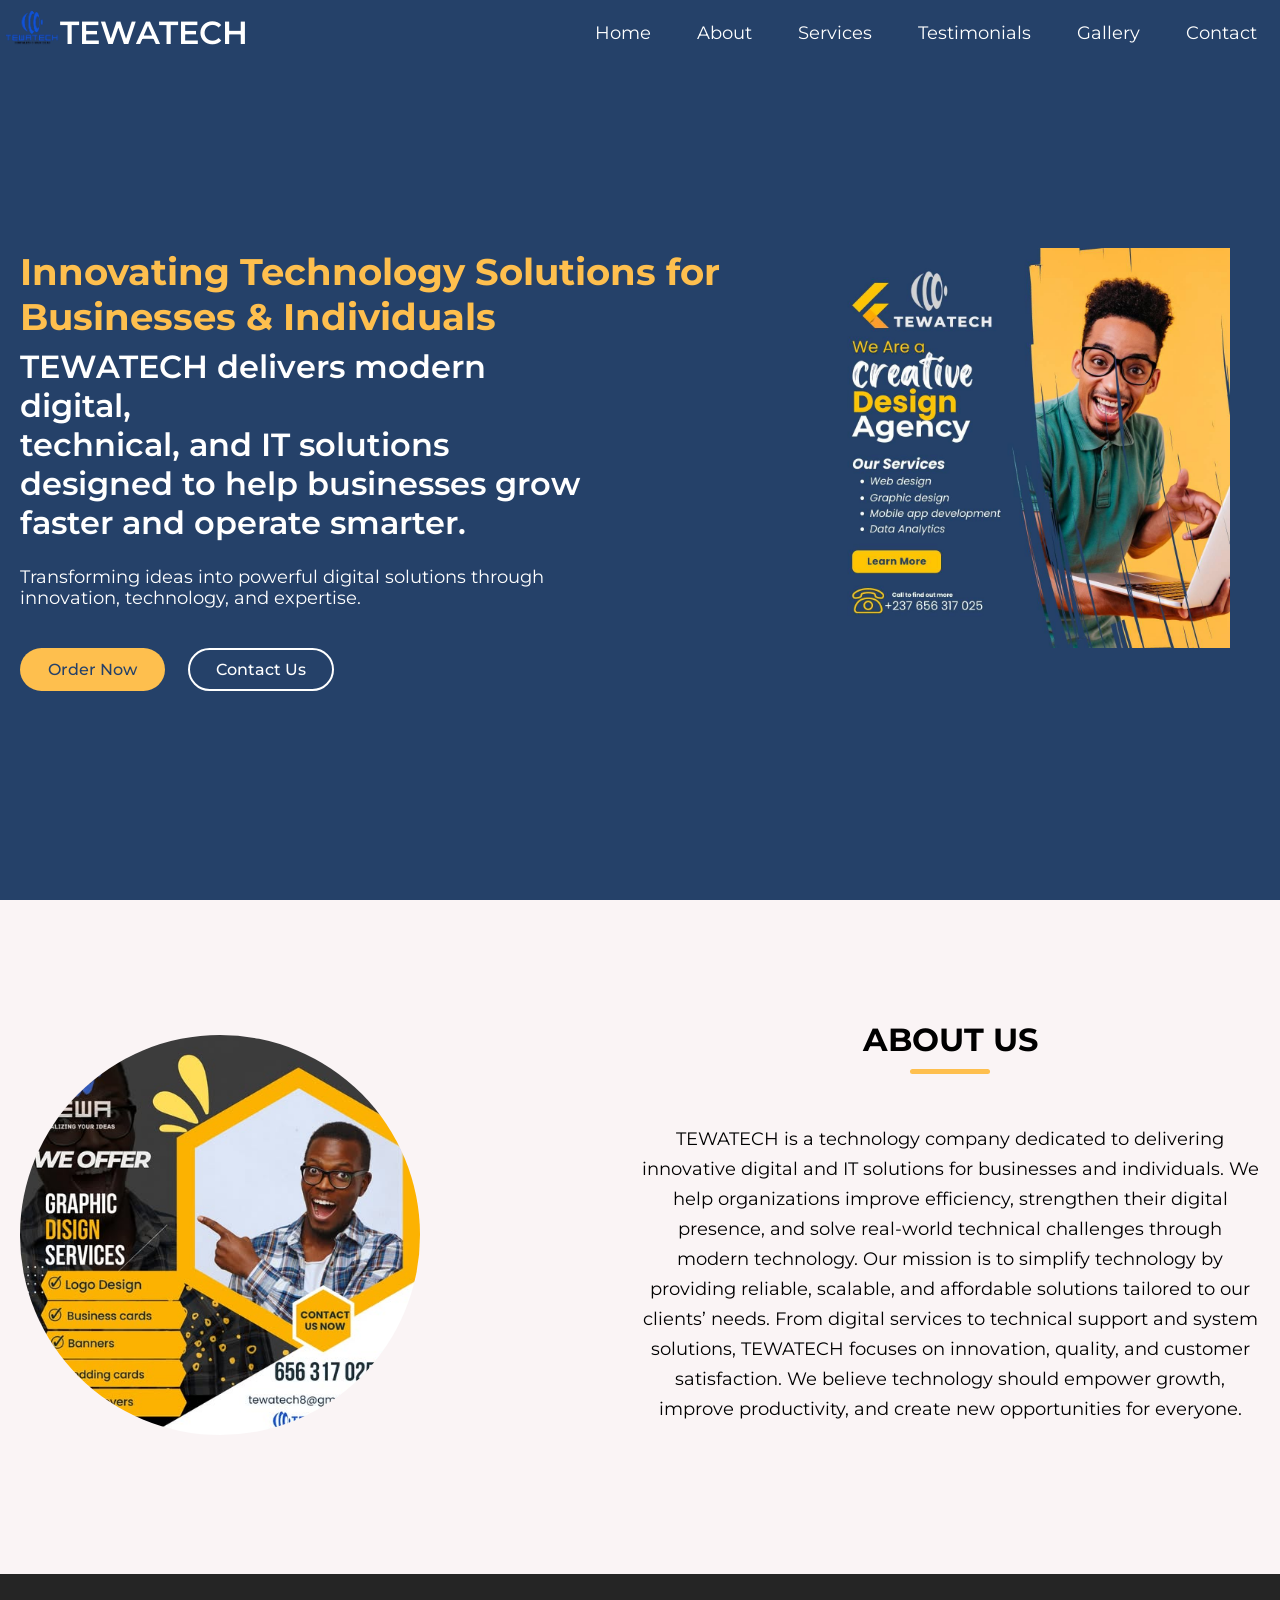
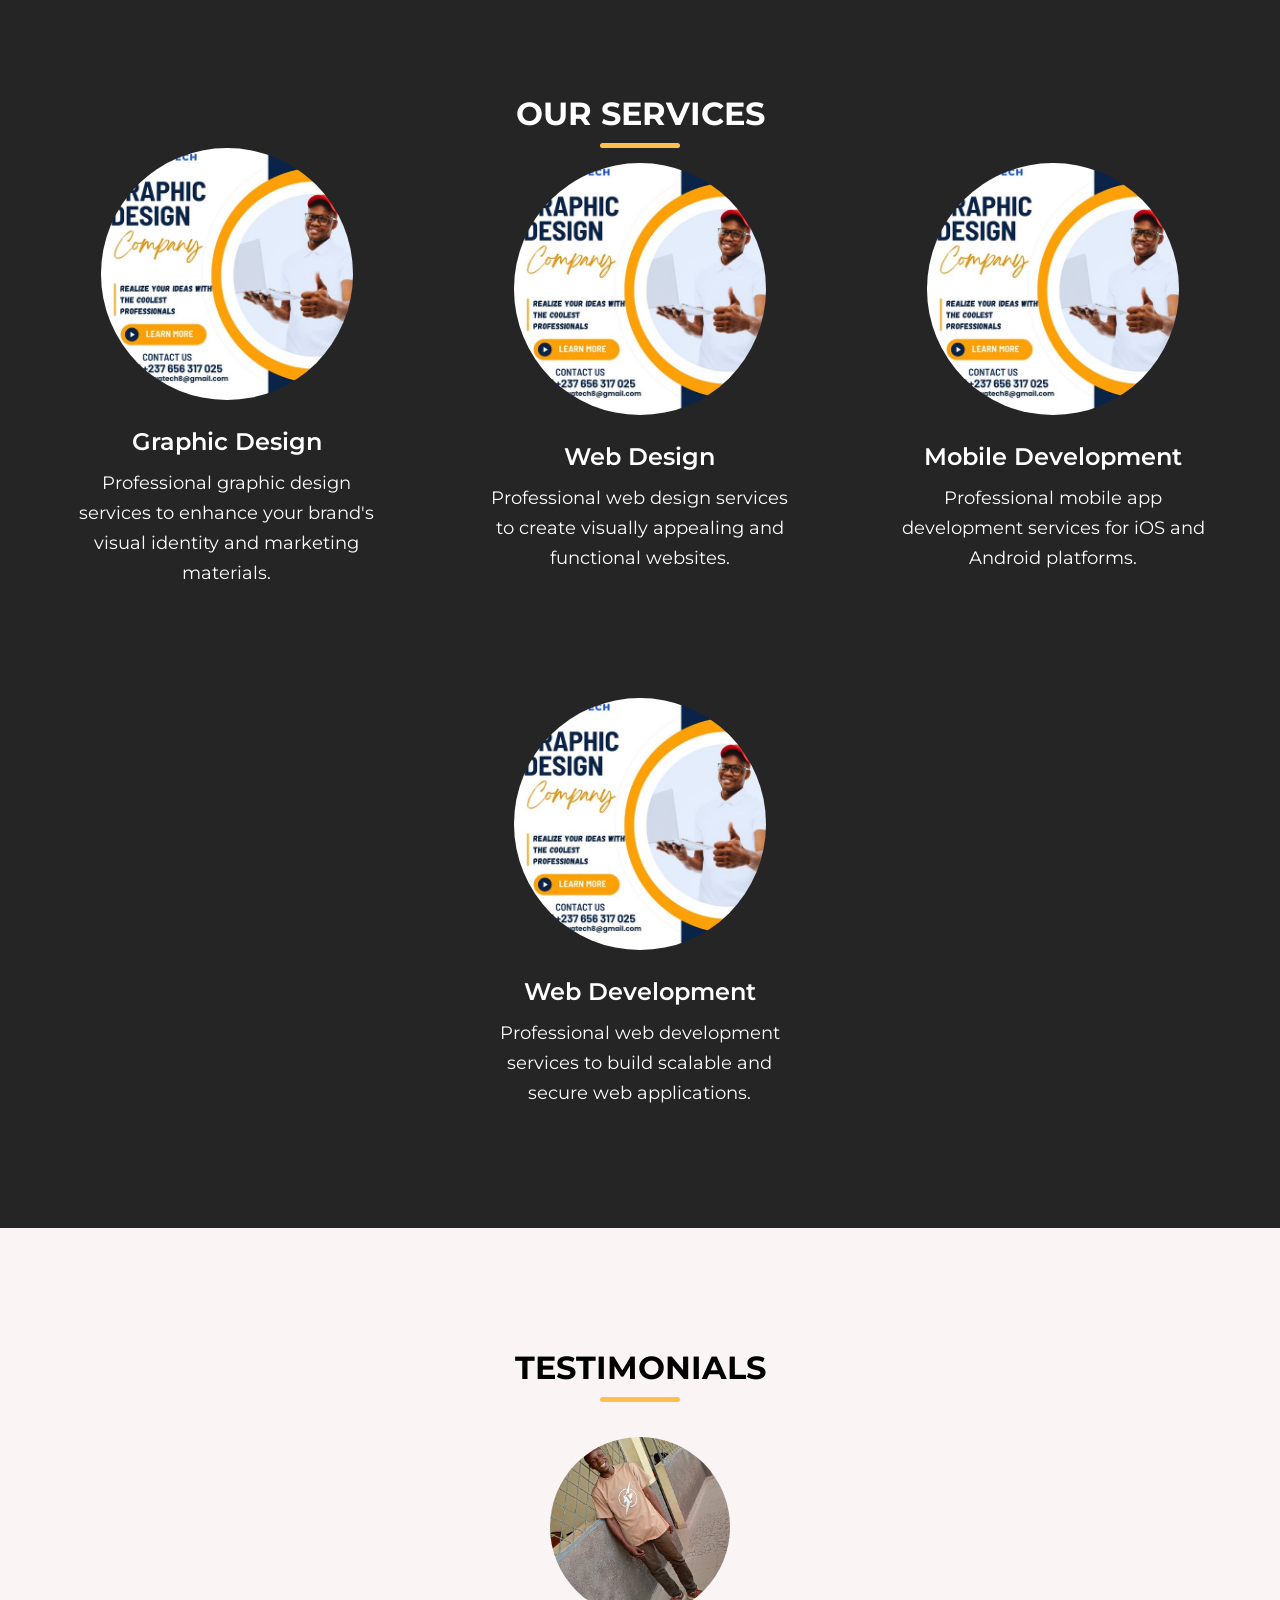
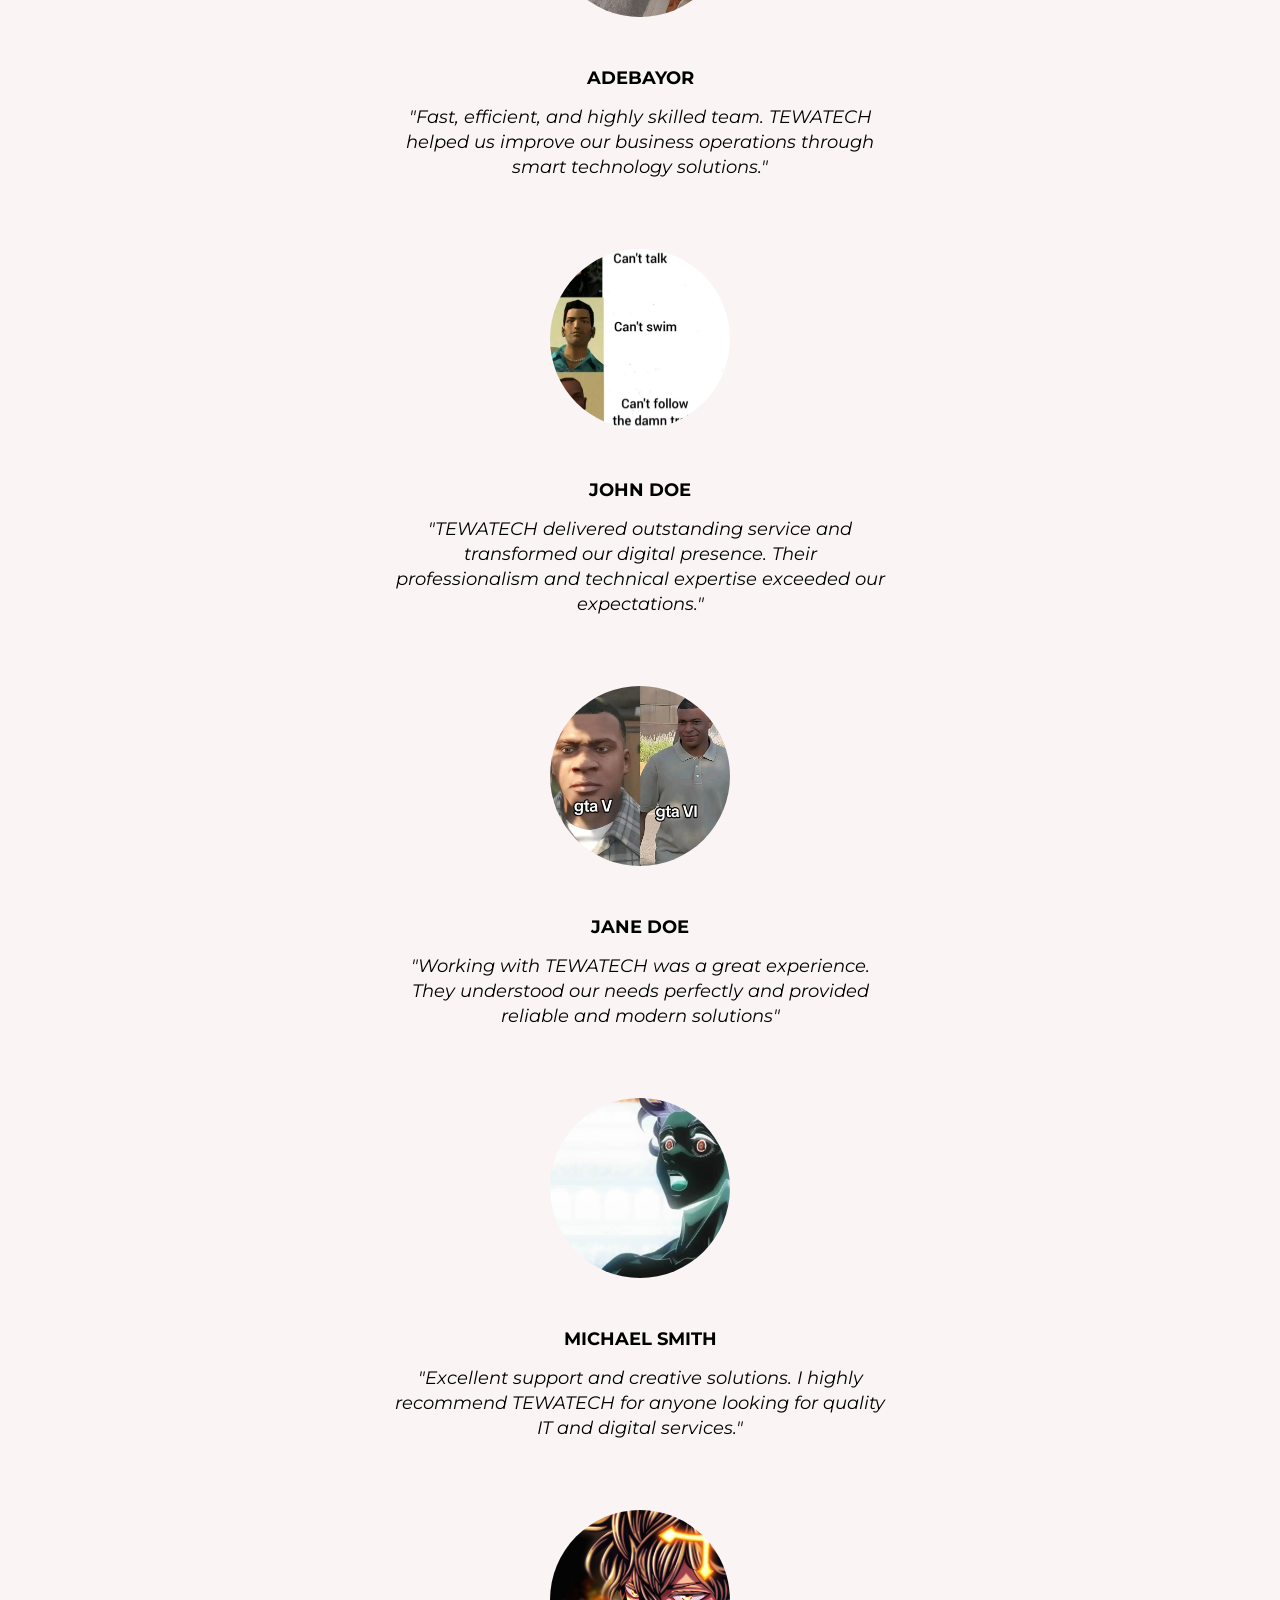
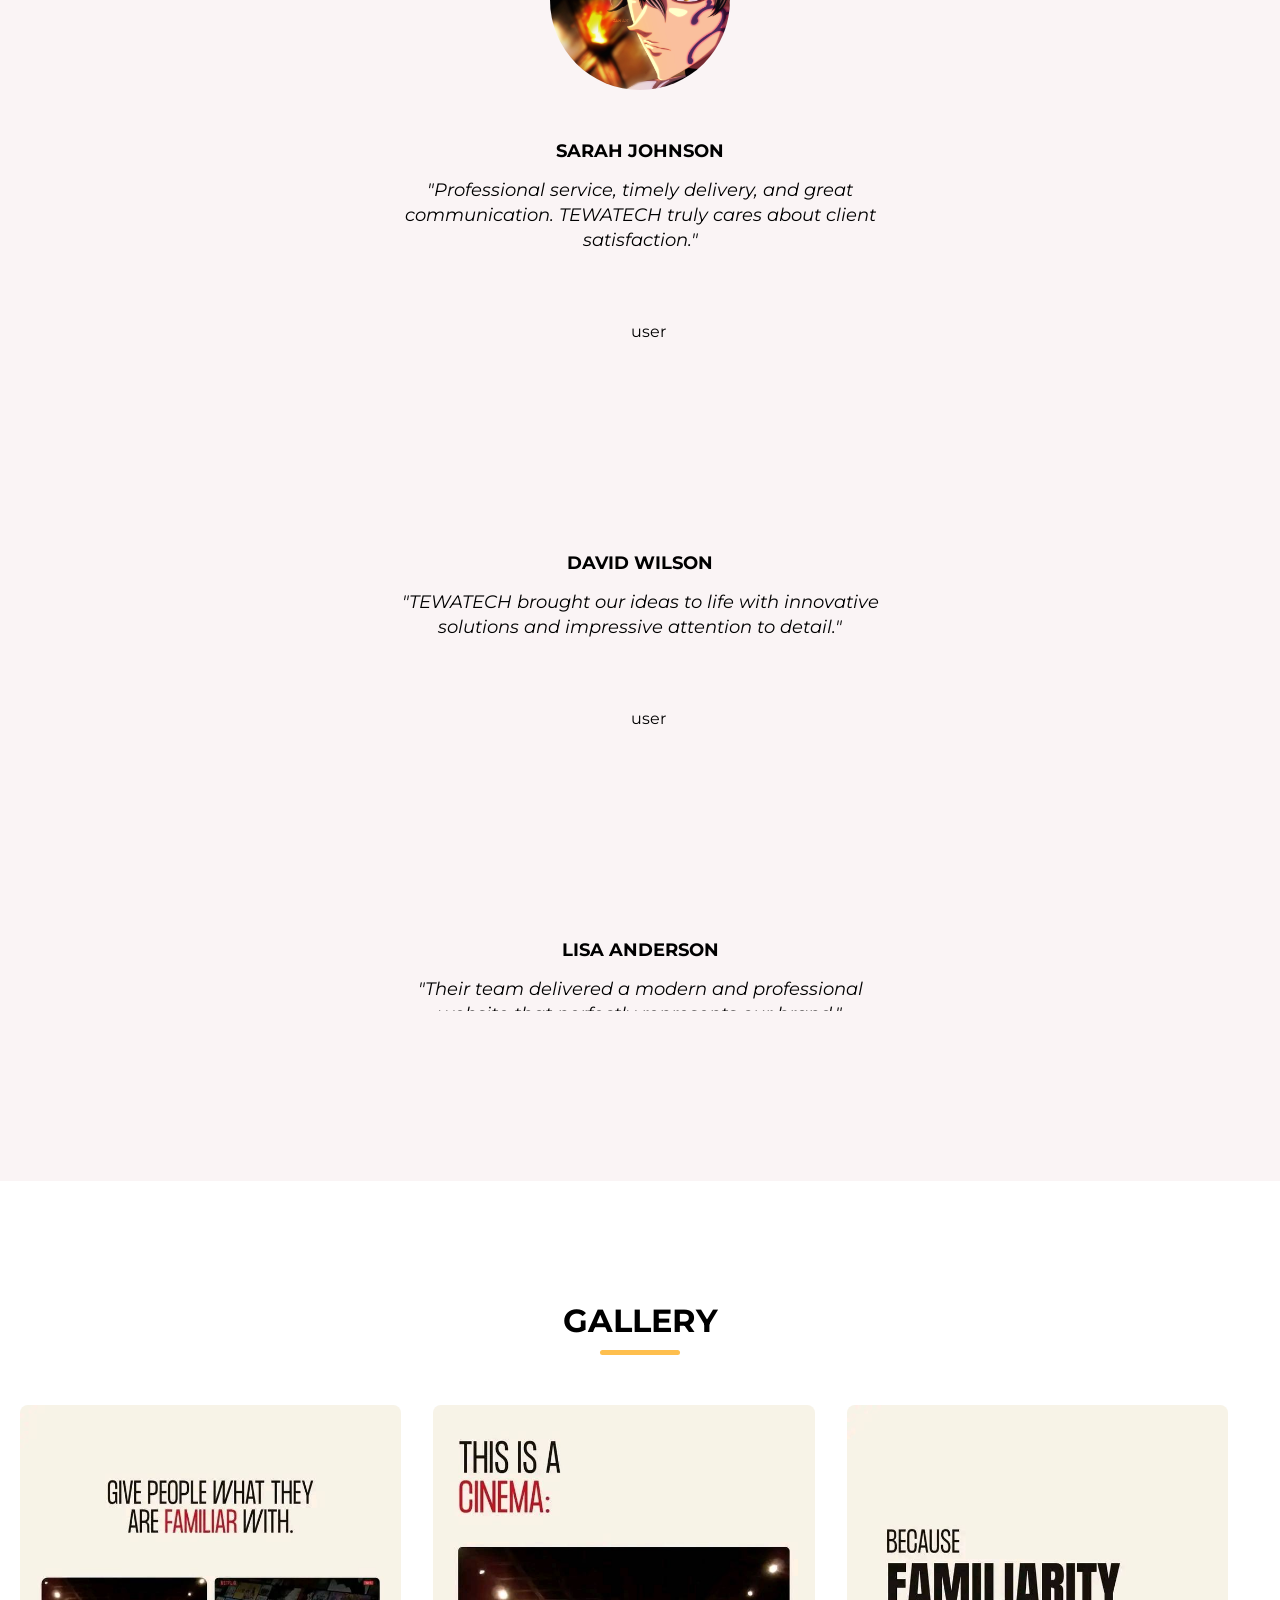
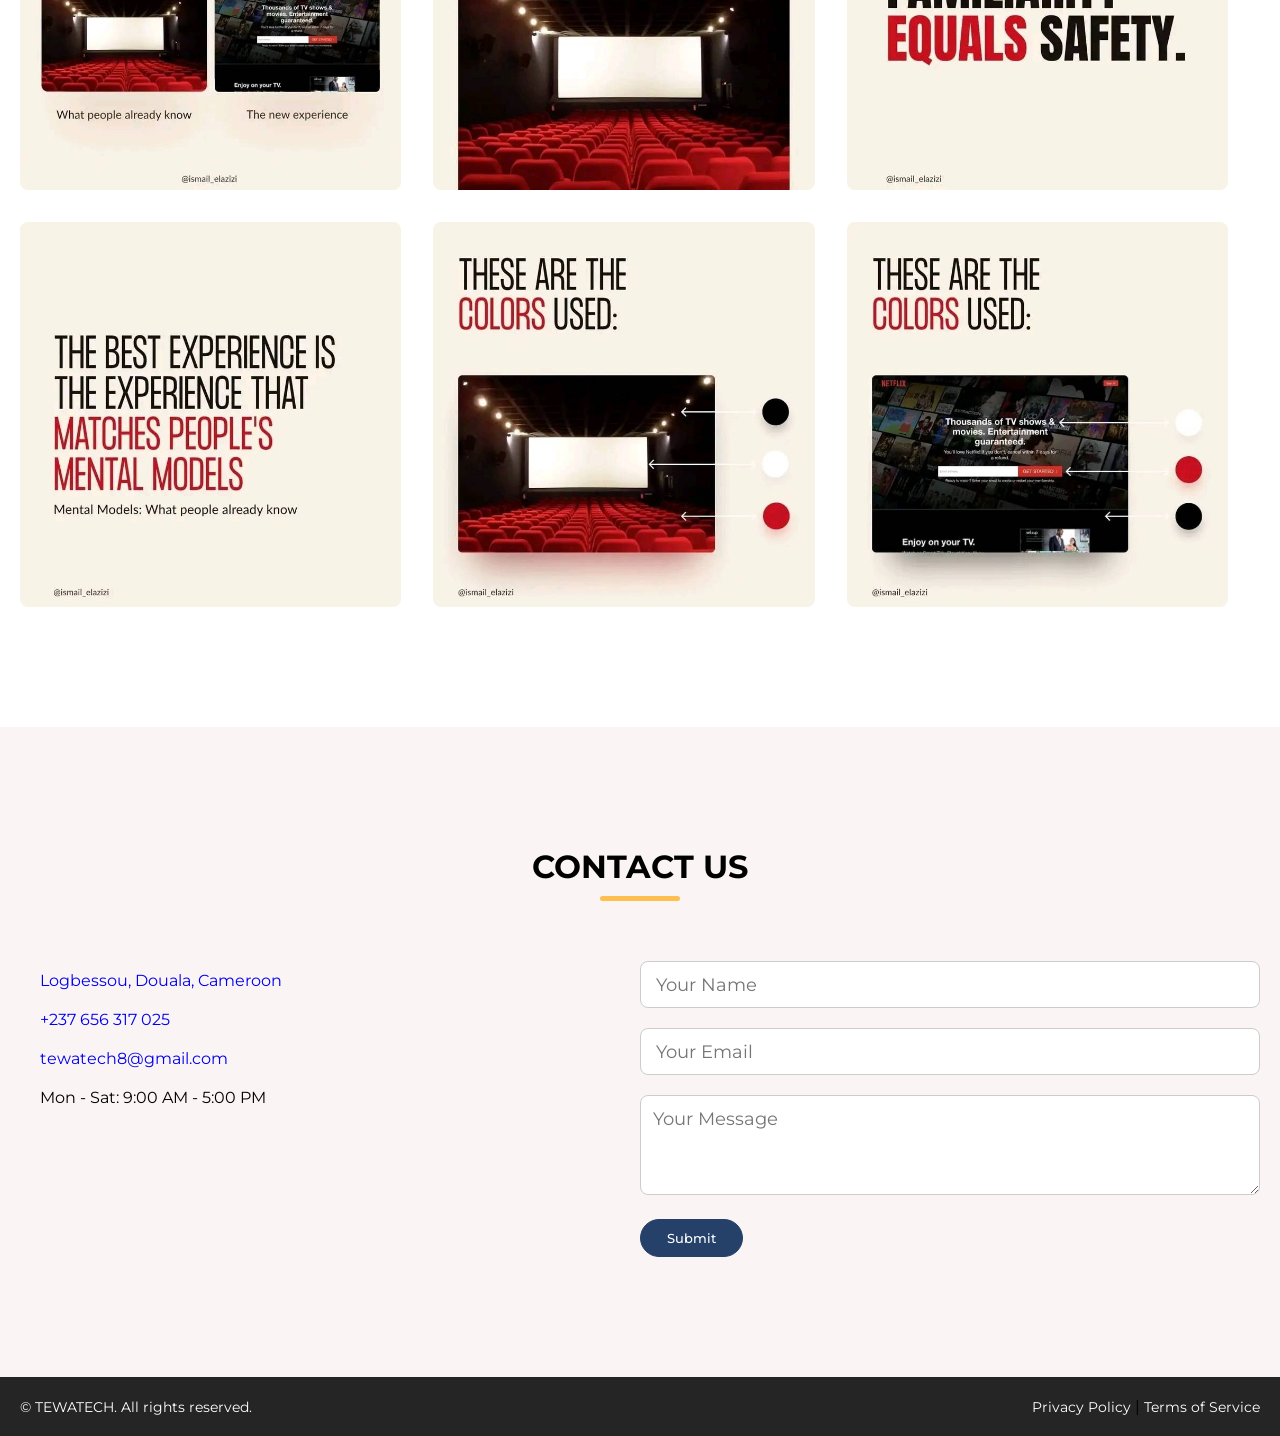
==== index.html @ 0931fd63 "Initial project upload" ====
<!DOCTYPE html>
<html lang="en">
<head>
    <meta charset="UTF-8">
    <meta name="viewport" content="width=device-width, initial-scale=1.0">
    <title>TEWATECH</title>
    <link rel="stylesheet" href="style.css">

    <!-- Linking font awesome for icons  -->
    <link rel="stylesheet" href="https://cdnjs.cloudflare.com/ajax/libs/font-awesome/7.0.1/css/all.min.css">
    <!-- linking swiper css for slider   -->
    <link rel="stylesheet" href="https://cdn.jsdelivr.net/npm/swiper@12/swiper-bundle.min.css">
</head>
<body>
    <!-- Header/Navbar  -->
    <header>
        <nav class="navbar section-content">
        <a href="#" class="nav-logo">
            <h2 class="logo-text">
    <img src="./images/teawtech-removebg-preview.png" alt="TEWATECH Logo">
    <span>TEWATECH</span>
</h2>
        </a>
        <ul class="nav-menu">

            <button id="menu-close-button" class="fas fa-times"></button>
            <li class="nav-item">
                <a href="#home" class="nav-link">Home</a>
            </li>
            <li class="nav-item">
                <a href="#about" class="nav-link">About</a>
            </li><li class="nav-item">
                <a href="#services" class="nav-link">Services</a>
            </li><li class="nav-item">
                <a href="#testimonials" class="nav-link">Testimonials</a>
            </li><li class="nav-item">
                <a href="#gallery" class="nav-link">Gallery</a>
            </li><li class="nav-item">
                <a href="#contact" class="nav-link">Contact</a>
            </li>
        </ul>

        <button id="menu-open-button" class="fas fa-bars"></button>
    </nav>
    </header>

    <main>
<!-- Hero section  -->
        <section class="hero-section" id="home">
            <div class="section-content">
                <div class="hero-details">
                    <h2 class="title">Innovating Technology Solutions for Businesses & Individuals</h2>
                    <h3 class="subtitle">TEWATECH delivers modern digital,<br> technical, and IT solutions designed to help businesses grow faster and operate smarter.</h3>
                    
                    <p class="description">Transforming ideas into powerful digital solutions through innovation, technology, and expertise.</p>
                    <div class="buttons">
                        <a href="#" class="button order-now">Order Now</a>
                                                <a href="#" class="button contact-us">Contact Us</a>
                    </div>
                </div>
                <div class="hero-image-wrapper">
                    <img src="./images/tewatech.jpg" alt="Hero" class="hero-image">
                </div>
            </div>
        </section>

        <!-- About section  -->
        <section class="about-section" id="about">
           <div class="section-content">
            <div class="about-image-wrapper">
                <img src="./images/T2.jpg" alt="" class="about-image">
            </div>
            <div class="about-details">
                <h2 class="section-title">About Us</h2>
                <p class="text">TEWATECH is a technology company dedicated to delivering innovative digital and IT solutions for businesses and individuals. We help organizations improve efficiency, strengthen their digital presence, and solve real-world technical challenges through modern technology.

Our mission is to simplify technology by providing reliable, scalable, and affordable solutions tailored to our clients’ needs. From digital services to technical support and system solutions, TEWATECH focuses on innovation, quality, and customer satisfaction.

We believe technology should empower growth, improve productivity, and create new opportunities for everyone.</p>
<div class="social-link-list">
    <a href="https://www.facebook.com/tewatech/" class="social-link"><i class="fab fa-facebook-f"></i></a>
    <a href="https://wa.me/237656317025" class="social-link"><i class="fab fa-whatsapp"></i></a>
    <!-- <a href="#" class="social-link"><i class="fab fa-instagram"></i></a> -->
</div>
            </div>
           </div>
        </section>

        <!-- Service section  -->
        <section class="service-section" id="services">
            <h2 class="section-title">Our Services</h2>
            <div class="section-content">
                <ul class="service-list">
                    <li class="service-item">
                        <img src="./images/T1.jpg" alt="Graphic Design" class="service-image">
                        <h3 class="name">Graphic Design</h3>
                        <p class="text">Professional graphic design services to enhance your brand's visual identity and marketing materials.</p>
                    </li>
                    <li class="service-item">
                        <img src="./images/T1.jpg" alt="Web Design" class="service-image">
                        <h3 class="name">Web Design</h3>
                        <p class="text">Professional web design services to create visually appealing and functional websites.</p>
                    </li>
                    <li class="service-item">
                        <img src="./images/T1.jpg" alt="Mobile Development" class="service-image">
                        <h3 class="name">Mobile Development</h3>
                        <p class="text">Professional mobile app development services for iOS and Android platforms.</p>
                    </li>
                    <li class="service-item">
                        <img src="./images/T1.jpg" alt="Web Development" class="service-image">
                        <h3 class="name">Web Development</h3>
                        <p class="text">Professional web development services to build scalable and secure web applications.</p>
                    </li>
                </ul>
            </div>
        </section>

        <!-- Testimonials section  -->
        <section class="testimonials-section" id="testimonials">
            <h2 class="section-title">Testimonials</h2>
            <div class="section-content">
                <div class="slider-container swiper">
                    <div class="slider-wrapper">
                        <ul class="testimonials-list swiper-wrapper">
                            <li class="testimonial swiper-slide">
                                <img src="./images/user.jpg" alt="user" class="user-image">
                                <h3 class="name">ADEBAYOR</h3>
                                <i class="feedback">"Fast, efficient, and highly skilled team. TEWATECH helped us improve our business operations through smart technology solutions."</i>
                            </li>
                            <li class="testimonial swiper-slide">
                                <img src="./images/user1.jpg" alt="user" class="user-image">
                                <h3 class="name">JOHN DOE</h3>
                                <i class="feedback">"TEWATECH delivered outstanding service and transformed our digital presence. Their professionalism and technical expertise exceeded our expectations."</i>
                            </li><li class="testimonial swiper-slide">
                                <img src="./images/user2.jpg" alt="user" class="user-image">
                                <h3 class="name">JANE DOE</h3>
                                <i class="feedback">"Working with TEWATECH was a great experience. They understood our needs perfectly and provided reliable and modern solutions"</i>
                            </li><li class="testimonial swiper-slide">
                                <img src="./images/user3.png" alt="user" class="user-image">
                                <h3 class="name">MICHAEL SMITH</h3>
                                <i class="feedback">"Excellent support and creative solutions. I highly recommend TEWATECH for anyone looking for quality IT and digital services."</i>
                            </li><li class="testimonial swiper-slide">
                                <img src="./images/user4.jpg" alt="user" class="user-image">
                                <h3 class="name">SARAH JOHNSON</h3>
                                <i class="feedback">"Professional service, timely delivery, and great communication. TEWATECH truly cares about client satisfaction."</i>
                            </li><li class="testimonial swiper-slide">
                                <img src="./images/user5.png" alt="user" class="user-image">
                                <h3 class="name">DAVID WILSON</h3>
                                <i class="feedback">"TEWATECH brought our ideas to life with innovative solutions and impressive attention to detail."</i>
                            </li><li class="testimonial swiper-slide">
                                <img src="./images/user6.jpg" alt="user" class="user-image">
                                <h3 class="name">LISA ANDERSON</h3>
                                <i class="feedback">"Their team delivered a modern and professional website that perfectly represents our brand."</i>
                            </li>
                        </ul>

                        <div class="swiper-pagination"></div>
                        <div class="swiper-slide-button swiper-button-prev"></div>
                        <div class="swiper-slide-button swiper-button-next"></div>
                    </div>
                </div>
            </div>

        </section>

        <!-- Gallery section  -->
        <section class="gallery-section" id="gallery">
            <h2 class="section-title">Gallery</h2>
            <div class="section-content">
                <ul class="gallery-list">
                    <li class="gallery-item">
                        <img src="./images/gallery6.jpg" alt="Gallery" class="gallery-image">
                    </li>
                    <li class="gallery-item">
                        <img src="./images/gallery1.jpg" alt="Gallery" class="gallery-image">
                    </li>
                    <li class="gallery-item">
                        <img src="./images/gallery2.jpg" alt="Gallery" class="gallery-image">
                    </li>
                    <li class="gallery-item">
                        <img src="./images/gallery3.jpg" alt="Gallery" class="gallery-image">
                    </li>
                    <li class="gallery-item">
                        <img src="./images/gallery4.jpg" alt="Gallery" class="gallery-image">
                    </li>
                    <li class="gallery-item">
                        <img src="./images/gallery5.jpg" alt="Gallery" class="gallery-image">
                    </li>
                </ul>
            </div>
        </section>

        <!-- Contact section  -->
         <section class="contact-section" id="contact">
            <h2 class="section-title">Contact Us</h2>
            <div class="section-content">
                <ul class="contact-info-list">
                    <li class="contact-info">
                        <i class="fa-solid fa-location-crosshairs"></i>
                        <p><a href="https://www.google.com/maps/search/?api=1&query=Logbessou,+Douala,+Cameroon" target="_blank">Logbessou, Douala, Cameroon</a></p>
                    </li>
                    <li class="contact-info">
                        <i class="fa-solid fa-phone"></i>
                        <p><a href="tel:+237656317025">+237 656 317 025</a></p>
                    </li>
                    <li class="contact-info">
                        <i class="fa-solid fa-envelope"></i>
                        <p><a href="mailto:tewatech8@gmail.com">tewatech8@gmail.com</a></p>
                    </li>
                    <li class="contact-info">
                        <i class="fa-solid fa-clock"></i>
                        <p>Mon - Sat: 9:00 AM - 5:00 PM</p>
                    </li>
                </ul>

                <form action="#" class="contact-form">
                    <input type="text" placeholder="Your Name" class="form-input" required>
                    <input type="email" placeholder="Your Email" class="form-input" required>
                    <textarea placeholder="Your Message" class="form-input" required></textarea>
                    <button type="submit" class="button submit-button">Submit</button>
                </form>
            </div>
         </section>

         <!-- Footer Section  -->
          <footer class="footer-section">
            <div class="section-content">
                <p class="copyright-text">&copy; <span id="year"></span> TEWATECH. All rights reserved.</p>
                
                <div class="social-link-list">
    <a href="https://www.facebook.com/tewatech/" class="social-link"><i class="fab fa-facebook-f"></i></a>
    <a href="https://wa.me/237656317025" class="social-link"><i class="fab fa-whatsapp"></i></a>
    <!-- <a href="#" class="social-link"><i class="fab fa-instagram"></i></a> -->
</div>
<p class="policy-text">
    <a href="#" class="policy-link">Privacy Policy</a> | <a href="#" class="policy-link">Terms of Service</a>
</p>
            </div>
          </footer>
    </main>

    <!-- link for swiper js for slider functionality   -->
    <script src="https://cdn.jsdelivr.net/npm/swiper@12/swiper-bundle.min.js"></script>

    <!-- linking custon script  -->
    <script src="script.js"></script>
</body>
</html>
---- style.css ----
@import url('https://fonts.googleapis.com/css2?family=Montserrat:ital,wght@0,100..900;1,100..900&display=swap');
@import url('https://fonts.googleapis.com/css2?family=Miniver&family=Montserrat:ital,wght@1,100..900&display=swap');

*{
    font-family: 'Montserrat', sans-serif;
    margin: 0;
    padding: 0;
    box-sizing: border-box;

}

:root{
    /* colors */
    --white-color: #fff;
    --black-color: #252525;
    --primary-color: #254169;
    --secondary-color: #febf4e;
    --light-pink-color:#faf4f5;
    --medium-gray-color: #ccc;

    /* font size  */
    --font-size-2:0.9rem;
    --font-size-n:1rem;
    --font-size-m:1.12rem;
    --font-size-l:1.5rem;
    --font-size-xl:2rem;
    --font-size-xxl:2.3rem;

    /* font weight */
    --font-weight-normal:400;
    --font-weight-medium:500;
    --font-weight-semi-bold:600;
    --font-weight-bold:700;

    /* border radius  */
    --border-radius-s:8px;
    --border-radius-m:30px;
    --border-radius-circle:50%;

    /* site max width  */
    --site-max-width:1300px;
}

html{
    scroll-behavior: smooth;
}
/* styling of the whole site  */
ul{
    list-style: none;
}

a{
    text-decoration: none;
}
button{
    border: none;
    outline: none;
    cursor: pointer;
}

img{
    width:100%;
}
.section-content{
      margin: 0 auto;
    padding: 0px 20px;
    max-width: var(--site-max-width);
}

.section-title{
    text-align: center;
    padding: 0 0 0;
    text-transform: uppercase;
    font-size: var(--font-size-xl);
}
.section-title::after{
    content: "";
    display: block;
    width: 80px;
    height: 5px;
    border-radius: var(--border-radius-s);
    background: var(--secondary-color);
    margin: 10px auto 0;
}

 /* Navbar styling  */
header{
    position: fixed;
    background: var(--primary-color);
    width: 100%;
    z-index: 5;
} 

/* LOGO STYLES  */
.logo-text {
    display: flex;
    align-items: center;
    font-size: 22px;
    font-weight: 700;
}

.logo-text img {
    height: 55px;
    width: 55px;
    object-fit: contain;
    border-radius: 50%;
}


header .navbar{
    display: flex;
    padding: 5px ;
    align-items: center;
    justify-content: space-between;
}

.navbar .nav-logo .logo-text{
    color: var(--white-color);
    font-size: var(--font-size-xl);
    font-weight: var(--font-weight-semi-bold);
}

.navbar .nav-menu{
display: flex;
gap:10px;
}

.navbar .nav-menu .nav-link{
padding:10px 18px; 
color:var(--white-color);
font-size:var(--font-size-m);
border-radius: var(--border-radius-m);
transition: 0.3s ease;
}

.navbar .nav-menu .nav-link:hover{
    color: var(--primary-color);
    background: var(--secondary-color);
}

.navbar #menu-close-button,
.navbar #menu-open-button{
    display: none;
  }


.hero-section{
    min-height: 100vh;
    background: var(--primary-color);
}

.hero-section .section-content{
    display: flex;
    align-items: center;
    min-height: 100vh;
    color: var(--white-color);
    justify-content: space-between;
}

.hero-section .hero-details .title{
    margin-top: 40px;
    font-size: var(--font-size-xxl);
    color: var(--secondary-color);
    font-family: 'Montserrat', sans-serif;
}

.hero-section .hero-details .subtitle{
    font-size: var(--font-size-xl);
    margin-top: 8px;
    max-width: 70%;
    font-weight: var(--font-weight-semi-bold);
}

.hero-section .hero-details .description{
   max-width: 70%;
    margin: 24px 0 40px;
    font-size: var(--font-size-m);
}

.hero-section .hero-details .buttons{
    display: flex;
    gap:23px;

}
.hero-section .hero-details .button{
    padding: 10px 26px;
    background: var(--secondary-color);
    color: var(--primary-color);
    border: 2px solid transparent;
    border-radius: var(--border-radius-m);
    font-weight: var(--font-weight-medium);
    transition: 0.3s ease;
}

.hero-section .hero-details .button:hover,.hero-section .hero-details .contact-us{
    background: transparent;
    color: var(--white-color);
    border-color: var(--white-color);
}

.hero-section .hero-details .contact-us:hover{
    background: var(--secondary-color);
    color: var(--primary-color);
    border-color: var(--secondary-color);
}
.hero-section .hero-image-wrapper{
    max-width: 400px;
    margin-right: 30px;
}



/* About section  */
.about-section{
    padding: 120px 0;
    background: var(--light-pink-color);
}

.about-section .section-content{
    display: flex;
    gap: 50px;
    align-items: center;
    justify-content: space-between;
}

.about-section .about-image-wrapper .about-image{
    width: 400px;
    height: 400px;
    object-fit: cover;
    border-radius: var(--border-radius-circle);
}

.about-section .about-details{
    max-width: 50%;
}

.about-section .about-details .text{
    line-height:30px;
    margin:50px 0 30px;
    text-align: center;
    font-size: var(--font-size-m);
}

.about-section .social-link-list{
    display: flex;
    gap: 25px;
    justify-content: center;
}

.about-section .social-link-list .social-link{
    color: var(--primary-color);
    font-size: var(--font-size-l);
    transition: 0.2s ease;
}

.about-section .social-link-list .social-link:hover{
    color: var(--secondary-color);
}

/* Menu section  */

.service-section{
    color: var(--white-color);
    background: var(--black-color);
    padding: 120px 0;
}
.service-section .service-list{
    display: flex;
    flex-wrap: wrap;
    justify-content: center;
    gap: 110px;
    align-items: center;
}

.service-section .service-list .service-item{
    display: flex;
    align-items: center;
    flex-direction: column;
    text-align: center;
    flex-direction: column;
    justify-content: space-between;
    width: calc(100% / 3 - 110px);
}
.service-section .service-list .service-item .service-image{
   max-width: 83%;
   aspect-ratio:1;
   border-radius: var(--border-radius-circle);
   margin-bottom: 15px;
   object-fit: contain;
} 

.service-section .service-list .service-item .name{
    margin: 12px 0;
    font-size: var(--font-size-l);
    font-weight: var(--font-weight-semi-bold);
}

.service-section .service-list .service-item .text{
    font-size: var(--font-size-m);
    line-height: 30px;
}

/* Testimonials section */
.testimonials-section{
    padding: 120px 0;
    background: var(--light-pink-color);
}

.testimonials-section .slider-wrapper{
    overflow: hidden;
    margin:0 60px 50px;
}
.testimonials-section .testimonial{
    display: flex;
    padding: 35px;
    user-select: none;
    flex-direction: column;
    align-items: center;
    text-align: center;
}
.testimonials-section .testimonial .user-image{
    width: 180px;
    height: 180px;
    object-fit: cover;
    border-radius: var(--border-radius-circle);
    margin-bottom: 50px;
}

.testimonials-section .testimonial .name{
    font-size: var(--font-size-m);
    margin-bottom: 16px;
}

.testimonials-section .testimonial .feedback{
    font-size: var(--font-size-m);
    line-height: 25px;
    max-width: 500px;
}

.testimonials-section .swiper-pagination-bullet{
    width: 15px;
    height: 15px;
    opacity: 1;
    background: var(--secondary-color);
}

.testimonials-section .swiper-slide-button{
    color: var(--secondary-color);
    transition: 0.3s ease;
    margin-top: -50px;
}
.testimonials-section .swiper-slide-button:hover{
    color: var(--primary-color);

}

/* gallery styling  */
.gallery-section{
    padding: 120px 0;
}
.gallery-section .section-title{
    padding-bottom: 50px;
}

.gallery-section .gallery-list{
    display: flex;
    flex-wrap: wrap;
    gap: 32px;
}

.gallery-section .gallery-list .gallery-item{
    width: calc(100% / 3 - 32px);
    border-radius: var(--border-radius-s);
    overflow: hidden;
}
.gallery-section .gallery-item .gallery-image{
    width: 100%;
    height: 100%;
    cursor: zoom-in;
    transition: 0.3s ease;
}

.gallery-section .gallery-item:hover .gallery-image{
    transform: scale(1.3);
}

.contact-section{
    padding: 120px 0;
    background: var(--light-pink-color);
}
.contact-section .section-title{
    padding-bottom: 50px;
}
.contact-section .section-content{
    display: flex;
    gap: 50px;
    align-items: flex-start;
    justify-content: space-between;
}   

.contact-section .contact-info-list .contact-info{
    display: flex;
    align-items: center;
    gap: 20px;
    margin: 20px 0;
}

.contact-section .contact-info-list .contact-info i{
    font-size: var(--font-size-m);
}

.contact-section .contact-form .form-input{
    width: 100%;
    padding: 12px 15px;
    margin: 10px 0;
    border: 1px solid var(--medium-gray-color);
    border-radius: var(--border-radius-s);
    font-size: var(--font-size-m);
}

.contact-section .contact-form{
    max-width: 50%;
}
.contact-section .contact-form .form-input:focus{
    border-color: var(--secondary-color);
}
.contact-section .contact-form textarea.form-input{
    height:100px;
    padding: 12px;
    resize: vertical;
}
.contact-section .contact-form .submit-button{
    background: var(--primary-color);
    margin-top: 10px;
    color: var(--white-color);
    padding: 10px 26px;
    border-radius: var(--border-radius-m);
    font-weight: var(--font-weight-medium);
    border: 1px solid var(--primary-color);
    transition:0.3s ease;
}

.contact-section .contact-form .submit-button:hover{
    background: var(--secondary-color);
    color: var(--primary-color);

}

/* footer styling */

.footer-section{
    background:var(--black-color);
    padding: 20px 0;
}
.footer-section .section-content{
    display: flex;
    gap: 20px;
    justify-content: space-between;
    align-items: center;
}
.footer-section :where(.copyright-text, .social-link, .policy-link){
    font-size: var(--font-size-2);
    color: var(--white-color);
    transition: 0.2s ease;
}
.footer-section .social-link-list{
    display:flex;
    gap: 25px;
}
.footer-section .social-link-list .social-link{
    font-size: var(--font-size-l);
}
.footer-section .social-link-list .social-link:hover,
.footer-section .policy-text .policy-link:hover{
    color: var(--primary-color);
}

.footer-section .policy-text .policy-link{

}
/* Responsive styling  for max width 1024px */
@media screen and (max-width:1024px){
    .service-section .service-list{
        gap: 60px;

    }

.service-section .service-list .service-item{
    width: calc(100% / 3 - 60px);
}
}

/* Responsive styling  for max width 900px */
@media screen and (max-width:900px){
    :root{
           /* font size  */
    --font-size-m:1rem;
    --font-size-l:1.3rem;
    --font-size-xl:1.5rem;
    --font-size-xxl:1.8rem;
    }

    .navbar #menu-close-button,
    .navbar #menu-open-button{
        cursor: pointer;
        font-size: var(--font-size-l);
        display: block;
    }

    body.show-mobile-menu header::before{
        content:"";
        position:fixed;
        left:0;
        top:0;
        height:100%;
        width:100%;
        backdrop-filter:blur(5px);
        background:rgba(0,0,0,0.2);
    }

    .navbar #menu-close-button{
        position: absolute;
        right: 30px;
        top: 30px;
    }

    .navbar #menu-open-button{
        color:var(--secondary-color);
    }
    .navbar .nav-menu{
        display: block;
        position: fixed;
        left: -300px;
        top: 0;
        width: 50%;
        height: 100%;
        padding-top:100px ;
        align-items: center;
        display: flex;
        flex-direction: column;
        background: var(--white-color);
        padding-top: 100px;
        transition:left 0.2s ease;
    }

    body.show-mobile-menu .navbar .nav-menu{
        left: 0;
    }
    .navbar .nav-menu .nav-link{
        color:var(--black-color);
        display: block;
        margin-top: 17px;
        font-size: var(--font-size-l);
    }
    .hero-section .section-content{
        flex-direction: column-reverse;
        justify-content: center;
        gap:50px;
        padding:30px 20px 20px;
        text-align: center;
    }

    .hero-section .hero-details :is(.subtitle,.description, .about-section .about-details, .contact-section .contact-form){
        max-width: 100%;

    }
    .hero-section .hero-details .buttons{
        justify-content: center;
    }
    .hero-section .hero-image-wrapper{
        max-width:270px;
        margin-right:0;
    }
    .about-section .section-content{
        flex-direction: column;
        gap: 70px;
    }
     .about-section .about-image-wrapper .about-image{
         width: 100%;
         height: 100%;
         max-width: 250px;
         aspect-ratio: 1;
     }

     .service-section .service-list{
        gap: 100px;
    }

.service-section .service-list .service-item{
    width: calc(100% / 3 - 30px);
}

.service-section .service-list .service-item .service-image{
    max-width: 200px;
}

.gallery-section .gallery-list{
    gap: 30px;
}
.gallery-section .gallery-list .gallery-item{
    width: calc(100% / 2 - 30px);
}
.contact-section .section-content{
    flex-direction: column-reverse;
    gap: 50px;
    align-items: center;
}
}

/* Responsive styling  for max width 640px */
@media screen and (max-width:640px){
    .service-section .service-list{
        gap: 60px;
    }
    .service-section .service-list .service-item,
    .gallery-section .gallery-list .gallery-item{
        width: 100%;
    }
    .testimonials-section .slider-wrapper{
        margin:0 0 30px;
    }
    .testimonials-section .swiper-slide-button{
        display: none;
    }
    .footer-section .section-content{
        flex-direction: column;
        gap: 20px;
    }
     .footer-section .social-link-list{
         justify-content: center;
     }
}
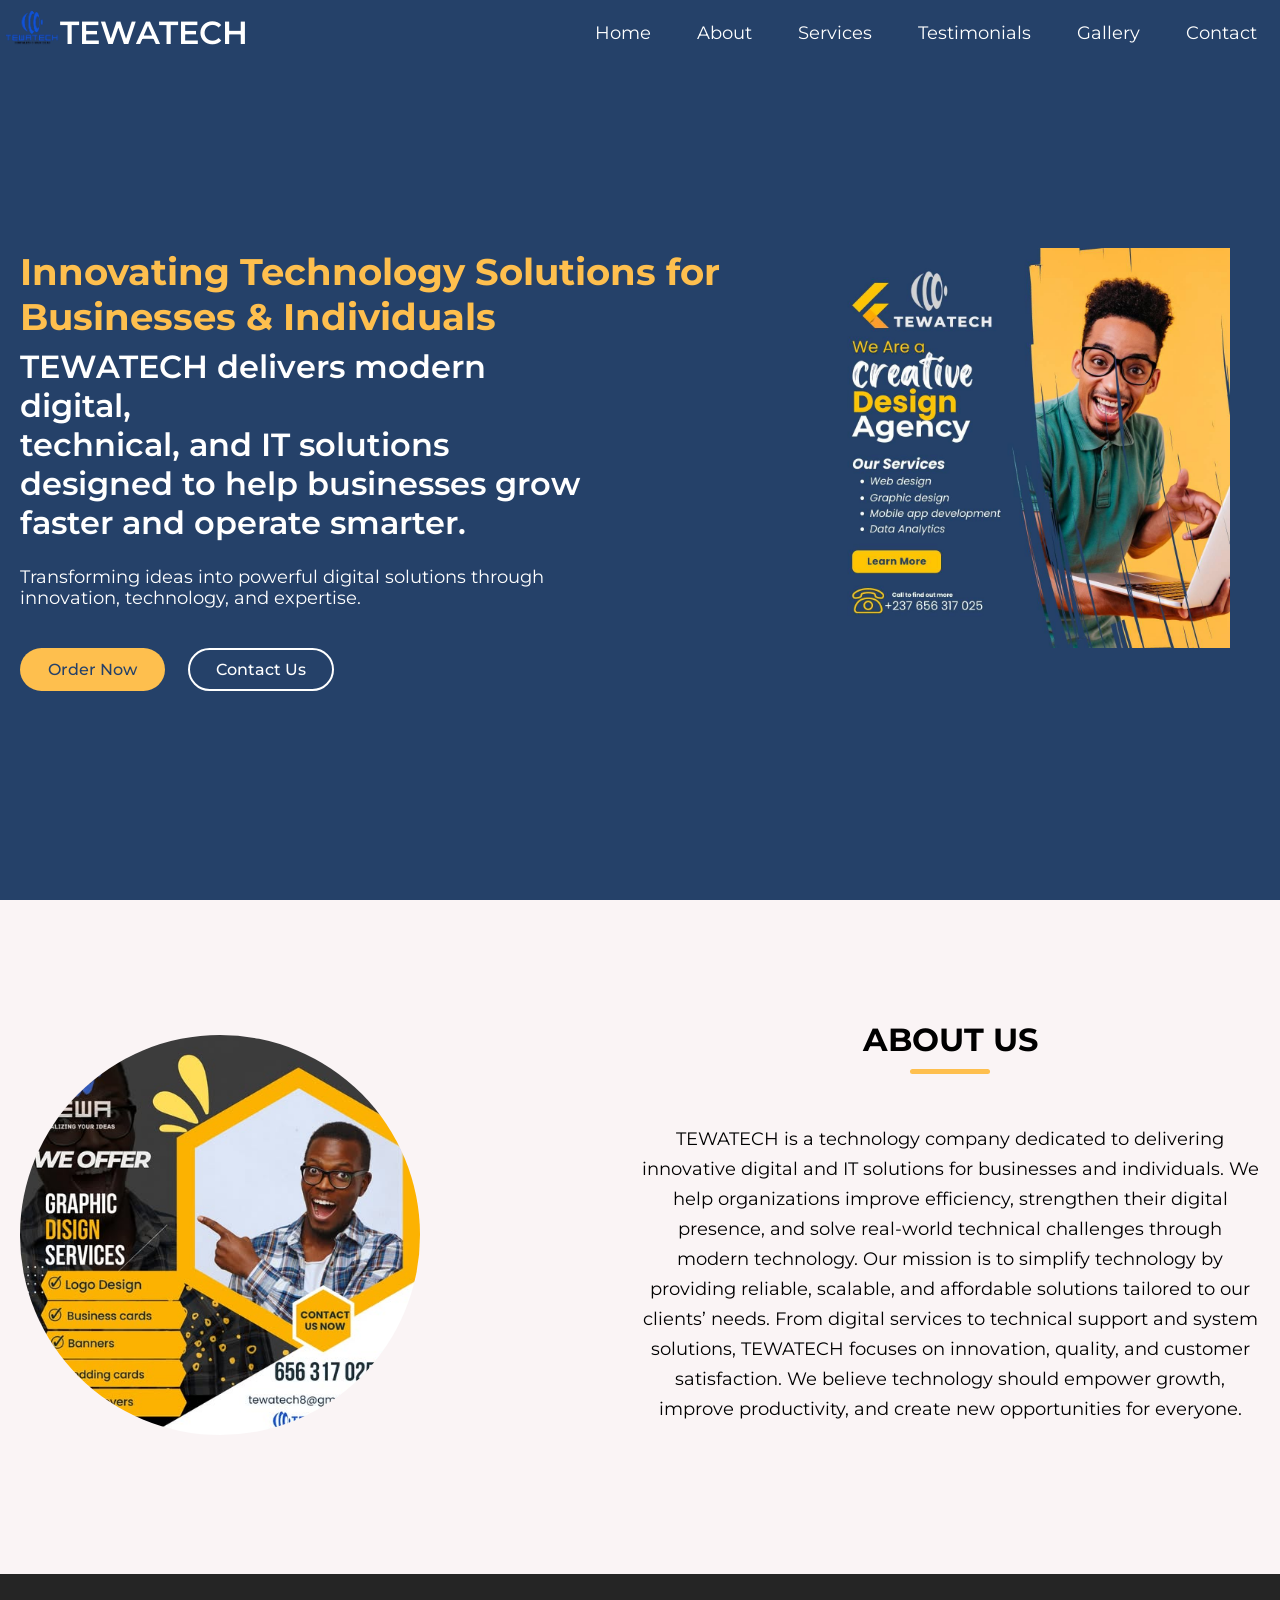
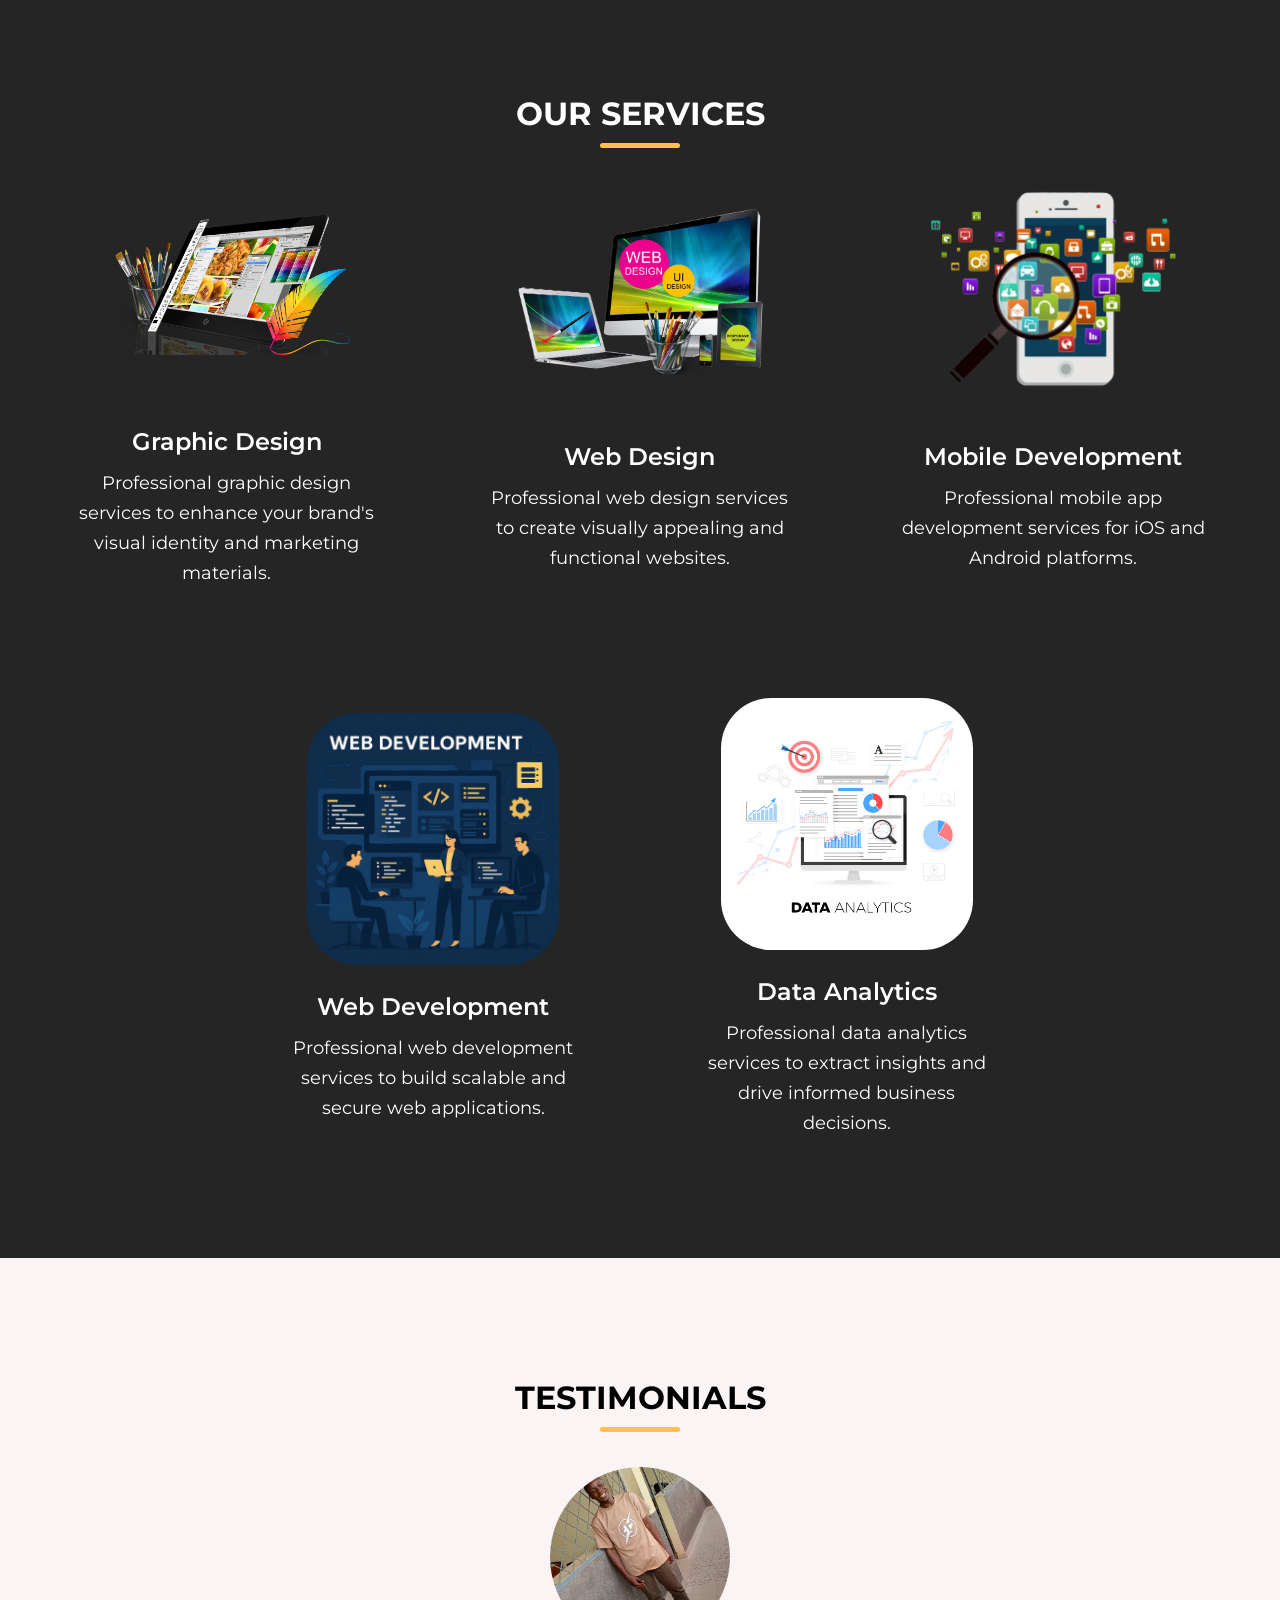
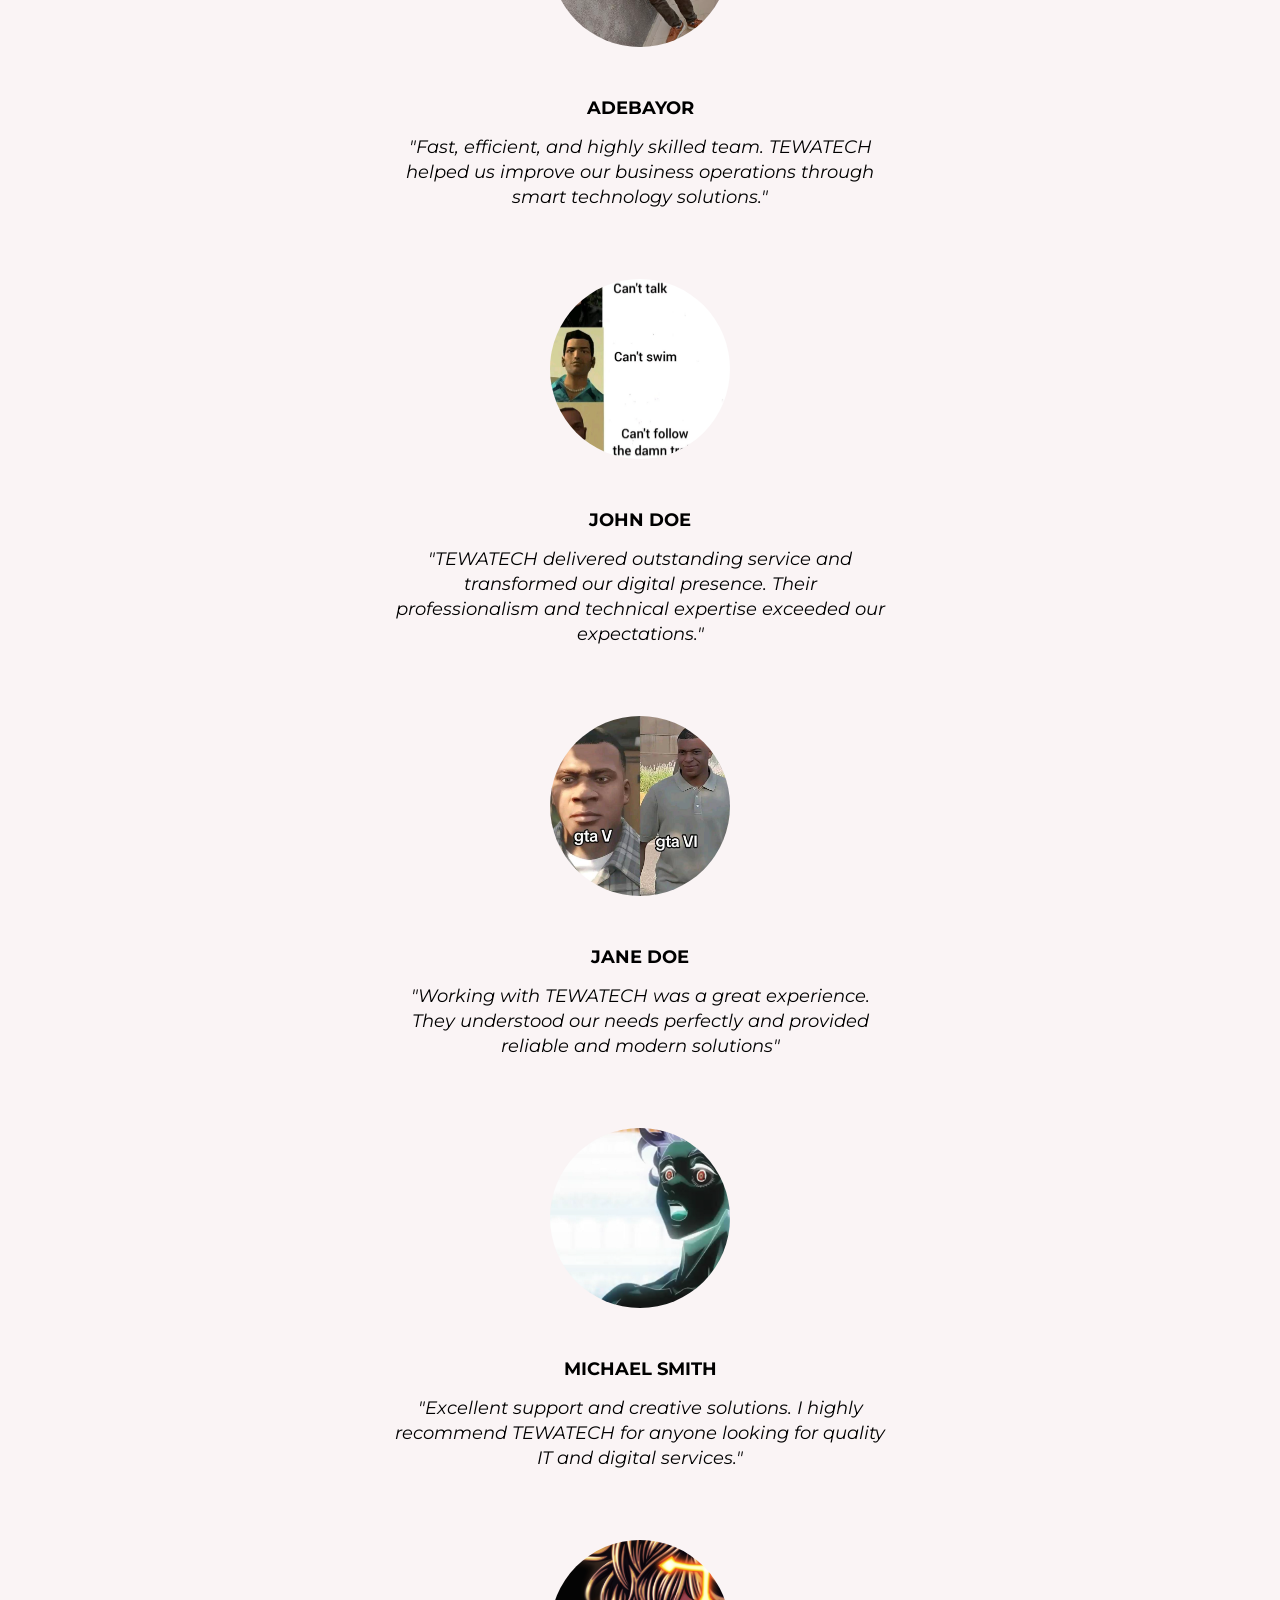
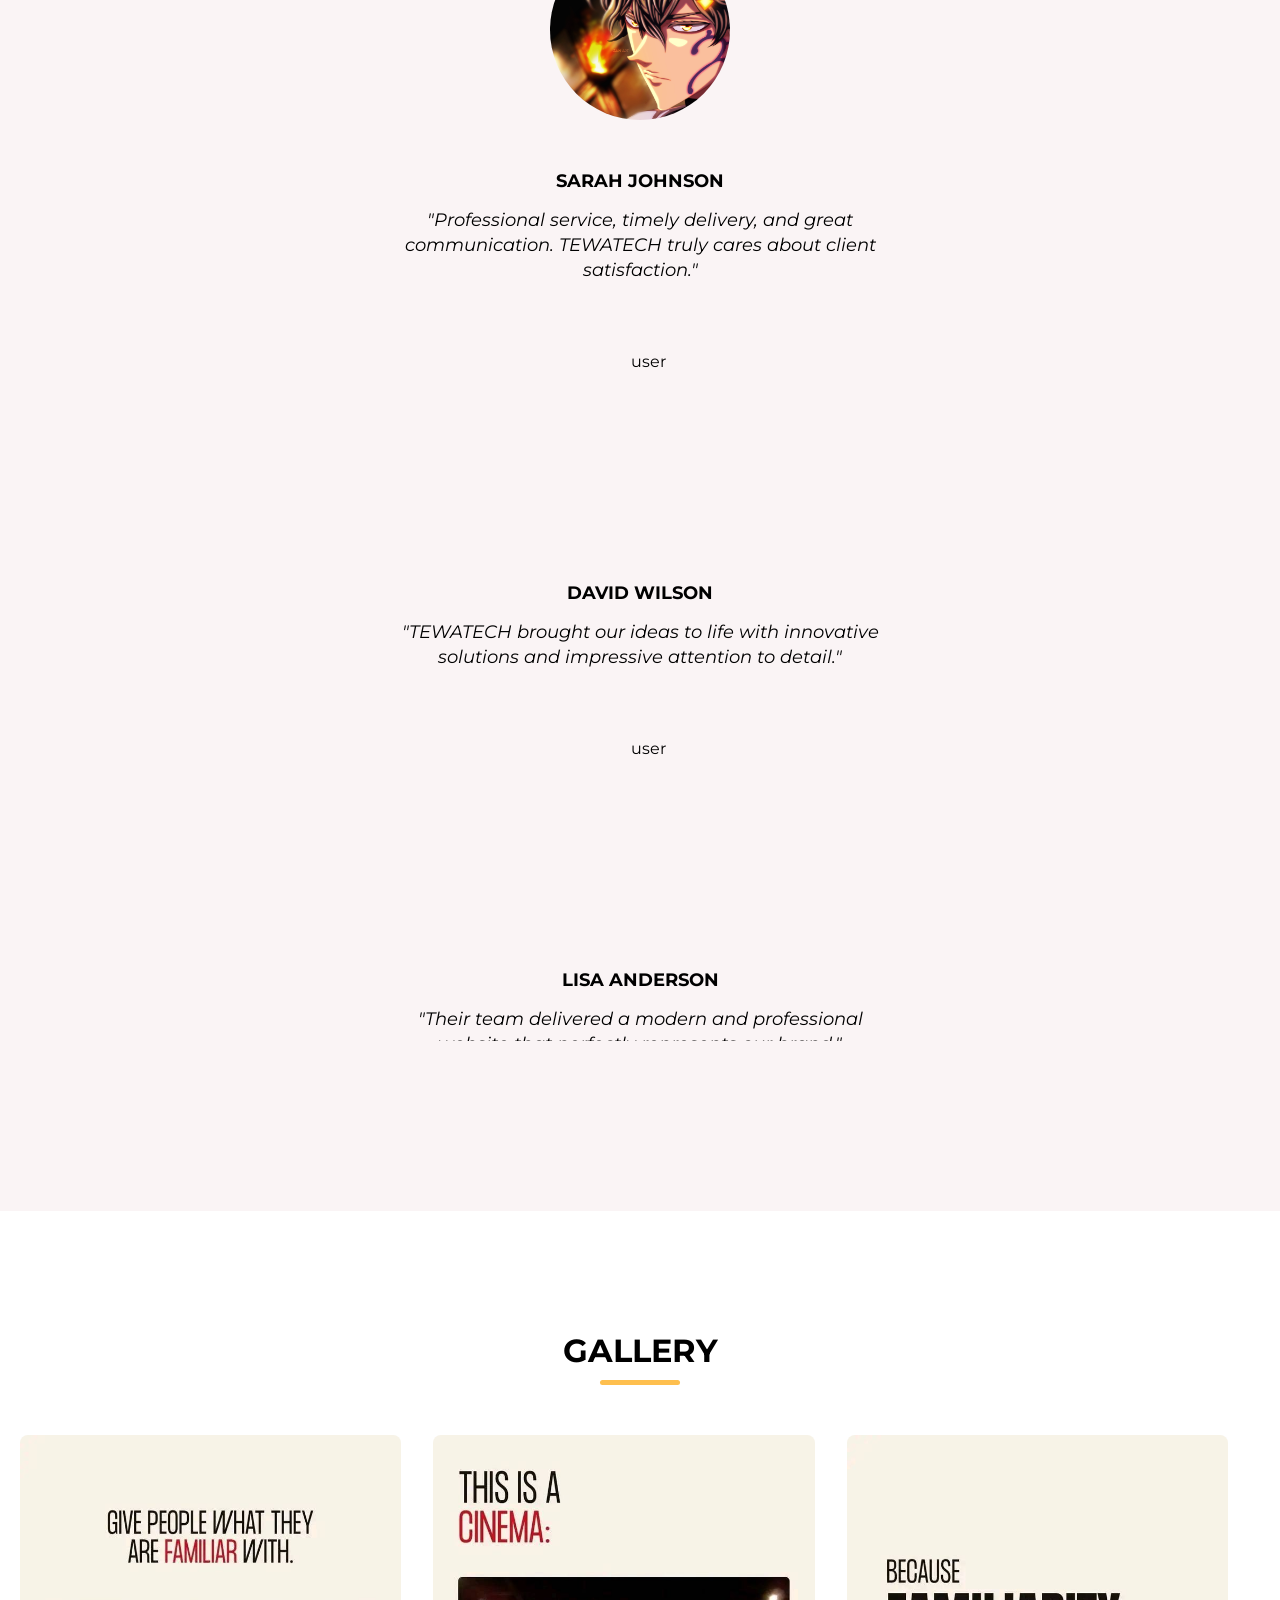
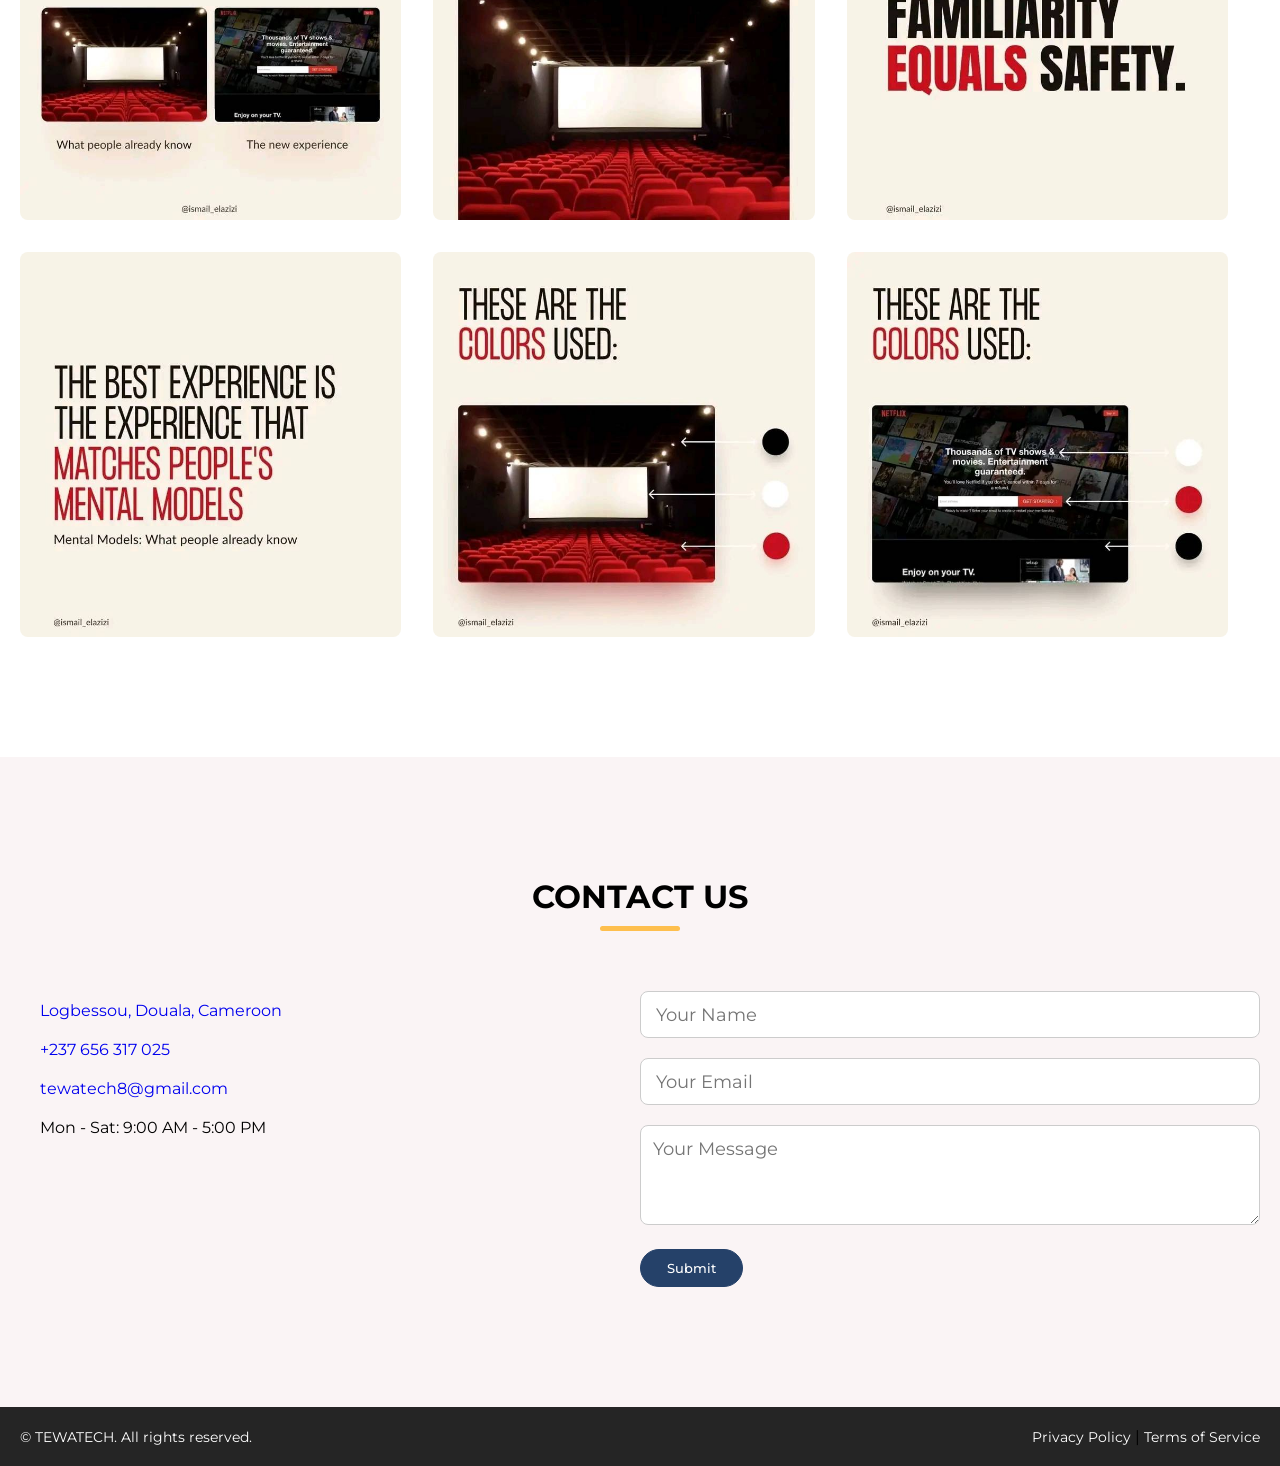
==== commit ecc47d2a: "Fix project structure for Vercel" ====
--- a/index.html
+++ b/index.html
@@ -4,7 +4,7 @@
     <meta charset="UTF-8">
     <meta name="viewport" content="width=device-width, initial-scale=1.0">
     <title>TEWATECH</title>
-    <link rel="stylesheet" href="style.css">
+    <link rel="stylesheet" href="../css/style.css">
 
     <!-- Linking font awesome for icons  -->
     <link rel="stylesheet" href="https://cdnjs.cloudflare.com/ajax/libs/font-awesome/7.0.1/css/all.min.css">
@@ -55,8 +55,35 @@
                     <p class="description">Transforming ideas into powerful digital solutions through innovation, technology, and expertise.</p>
                     <div class="buttons">
                         <a href="#" class="button order-now">Order Now</a>
-                                                <a href="#" class="button contact-us">Contact Us</a>
+                                                <a href="#contact" class="button contact-us">Contact Us</a>
                     </div>
+
+<!-- ORDER MODAL -->
+<div id="orderModal" class="modal">
+
+  <div class="modal-content">
+
+    <span class="close-btn">&times;</span>
+
+    <h2 class="modal-title">Place Your Order</h2>
+    <p class="modal-subtitle">Fill out the form below and we'll get back to you promptly.</p>
+
+    <form id="order-form">
+
+      <input type="text" name="name" placeholder="Full Name" required>
+      <input type="tel" name="phone" placeholder="Phone Number" required>
+      <input type="text" name="service" placeholder="Service Needed" required>
+      <textarea name="message" placeholder="Describe your request"></textarea>
+
+      <button type="submit">Submit Order</button>
+
+    </form>
+
+  </div>
+
+</div>
+
+
                 </div>
                 <div class="hero-image-wrapper">
                     <img src="./images/tewatech.jpg" alt="Hero" class="hero-image">
@@ -92,24 +119,29 @@
             <div class="section-content">
                 <ul class="service-list">
                     <li class="service-item">
-                        <img src="./images/T1.jpg" alt="Graphic Design" class="service-image">
+                        <img src="./images/graphic.png" alt="Graphic Design" class="service-image">
                         <h3 class="name">Graphic Design</h3>
                         <p class="text">Professional graphic design services to enhance your brand's visual identity and marketing materials.</p>
                     </li>
                     <li class="service-item">
-                        <img src="./images/T1.jpg" alt="Web Design" class="service-image">
+                        <img src="./images/web-design.png" alt="Web Design" class="service-image">
                         <h3 class="name">Web Design</h3>
                         <p class="text">Professional web design services to create visually appealing and functional websites.</p>
                     </li>
                     <li class="service-item">
-                        <img src="./images/T1.jpg" alt="Mobile Development" class="service-image">
+                        <img src="./images/mobile-dev.png" alt="Mobile Development" class="service-image">
                         <h3 class="name">Mobile Development</h3>
                         <p class="text">Professional mobile app development services for iOS and Android platforms.</p>
                     </li>
                     <li class="service-item">
-                        <img src="./images/T1.jpg" alt="Web Development" class="service-image">
+                        <img src="./images/web.jpeg" style="border-radius: 20%;" alt="Web Development" class="service-image">
                         <h3 class="name">Web Development</h3>
                         <p class="text">Professional web development services to build scalable and secure web applications.</p>
+                    </li>
+                    <li class="service-item">
+                        <img src="./images/data-ana.avif" style="border-radius: 20%;" alt="Data Analytics" class="service-image">
+                        <h3 class="name">Data Analytics</h3>
+                        <p class="text">Professional data analytics services to extract insights and drive informed business decisions.</p>
                     </li>
                 </ul>
             </div>
@@ -169,22 +201,22 @@
             <div class="section-content">
                 <ul class="gallery-list">
                     <li class="gallery-item">
-                        <img src="./images/gallery6.jpg" alt="Gallery" class="gallery-image">
-                    </li>
-                    <li class="gallery-item">
-                        <img src="./images/gallery1.jpg" alt="Gallery" class="gallery-image">
-                    </li>
-                    <li class="gallery-item">
-                        <img src="./images/gallery2.jpg" alt="Gallery" class="gallery-image">
-                    </li>
-                    <li class="gallery-item">
-                        <img src="./images/gallery3.jpg" alt="Gallery" class="gallery-image">
-                    </li>
-                    <li class="gallery-item">
-                        <img src="./images/gallery4.jpg" alt="Gallery" class="gallery-image">
-                    </li>
-                    <li class="gallery-item">
-                        <img src="./images/gallery5.jpg" alt="Gallery" class="gallery-image">
+                        <img src="../images/gallery6.jpg" alt="Gallery" class="gallery-image">
+                    </li>
+                    <li class="gallery-item">
+                        <img src="../images/gallery1.jpg" alt="Gallery" class="gallery-image">
+                    </li>
+                    <li class="gallery-item">
+                        <img src="../images/gallery2.jpg" alt="Gallery" class="gallery-image">
+                    </li>
+                    <li class="gallery-item">
+                        <img src="../images/gallery3.jpg" alt="Gallery" class="gallery-image">
+                    </li>
+                    <li class="gallery-item">
+                        <img src="../images/gallery4.jpg" alt="Gallery" class="gallery-image">
+                    </li>
+                    <li class="gallery-item">
+                        <img src="../images/gallery5.jpg" alt="Gallery" class="gallery-image">
                     </li>
                 </ul>
             </div>
@@ -213,12 +245,12 @@
                     </li>
                 </ul>
 
-                <form action="#" class="contact-form">
-                    <input type="text" placeholder="Your Name" class="form-input" required>
-                    <input type="email" placeholder="Your Email" class="form-input" required>
-                    <textarea placeholder="Your Message" class="form-input" required></textarea>
-                    <button type="submit" class="button submit-button">Submit</button>
-                </form>
+                <form id="contact-form" class="contact-form">
+  <input type="text" name="name" placeholder="Your Name" class="form-input" required>
+  <input type="email" name="email" placeholder="Your Email" class="form-input" required>
+  <textarea name="message" placeholder="Your Message" class="form-input" required></textarea>
+  <button type="submit" class="button submit-button">Submit</button>
+</form>
             </div>
          </section>
 
@@ -242,7 +274,9 @@
     <!-- link for swiper js for slider functionality   -->
     <script src="https://cdn.jsdelivr.net/npm/swiper@12/swiper-bundle.min.js"></script>
 
+    <script src="https://cdn.jsdelivr.net/npm/emailjs-com@3/dist/email.min.js"></script>
+
     <!-- linking custon script  -->
-    <script src="script.js"></script>
+    <script src="../js/script.js"></script>
 </body>
 </html>
--- a/css/style.css
+++ b/css/style.css
@@ -0,0 +1,746 @@
+@import url('https://fonts.googleapis.com/css2?family=Montserrat:ital,wght@0,100..900;1,100..900&display=swap');
+@import url('https://fonts.googleapis.com/css2?family=Miniver&family=Montserrat:ital,wght@1,100..900&display=swap');
+
+*{
+    font-family: 'Montserrat', sans-serif;
+    margin: 0;
+    padding: 0;
+    box-sizing: border-box;
+
+}
+
+
+/* ===== MODAL BACKGROUND ===== */
+.modal {
+  display: none;
+  position: fixed;
+  z-index: 999;
+  left: 0;
+  top: 0;
+  width: 100%;
+  height: 100%;
+  background-color: rgba(0,0,0,0.6);
+}
+
+/* ===== MODAL BACKGROUND ===== */
+.modal {
+  display: none;
+  position: fixed;
+  z-index: 999;
+  left: 0;
+  top: 0;
+  width: 100%;
+  height: 100%;
+  backdrop-filter: blur(5px);
+  background-color: rgba(0,0,0,0.5);
+}
+
+/* ===== MODAL BOX ===== */
+.modal-content {
+  background: #fff;
+  margin: 6% auto;
+  padding: 40px 30px;
+  width: 90%;
+  max-width: 500px;
+  border-radius: 12px;
+  box-shadow: 0 8px 25px rgba(0,0,0,0.2);
+  animation: popup 0.4s ease;
+  position: relative;
+}
+
+/* animation */
+@keyframes popup {
+  from { transform: scale(0.7); opacity: 0; }
+  to { transform: scale(1); opacity: 1; }
+}
+
+/* CLOSE BUTTON */
+.close-btn {
+  position: absolute;
+  top: 15px;
+  right: 20px;
+  font-size: 28px;
+  font-weight: bold;
+  color: #254169;
+  cursor: pointer;
+  transition: color 0.3s;
+}
+.close-btn:hover { color: #febf4e; }
+
+/* MODAL TITLE & SUBTITLE */
+.modal-title {
+  color: #254169;
+  font-size: 24px;
+  margin-bottom: 5px;
+}
+.modal-subtitle {
+  color: #555;
+  font-size: 14px;
+  margin-bottom: 20px;
+}
+
+/* FORM INPUTS */
+.modal-content input,
+.modal-content textarea {
+  width: 100%;
+  margin: 12px 0;
+  padding: 14px 12px;
+  border-radius: 8px;
+  border: 1px solid #ccc;
+  font-size: 14px;
+  font-family: 'Arial', sans-serif;
+  transition: border 0.3s, box-shadow 0.3s;
+}
+
+.modal-content input:focus,
+.modal-content textarea:focus {
+  outline: none;
+  border: 1.5px solid #254169;
+  box-shadow: 0 0 8px rgba(37,65,105,0.2);
+}
+
+.modal-content textarea {
+  resize: vertical;
+  min-height: 100px;
+}
+
+/* SUBMIT BUTTON */
+.modal-content button {
+  width: 100%;
+  padding: 14px;
+  background-color: #254169;
+  color: #febf4e;
+  border: none;
+  border-radius: 8px;
+  font-size: 16px;
+  font-weight: bold;
+  cursor: pointer;
+  transition: background 0.3s, transform 0.2s;
+}
+
+.modal-content button:hover {
+  background-color: #febf4e;
+  color: #254169;
+  transform: scale(1.02);
+}
+
+
+
+:root{
+    /* colors */
+    --white-color: #fff;
+    --black-color: #252525;
+    --primary-color: #254169;
+    --secondary-color: #febf4e;
+    --light-pink-color:#faf4f5;
+    --medium-gray-color: #ccc;
+
+    /* font size  */
+    --font-size-2:0.9rem;
+    --font-size-n:1rem;
+    --font-size-m:1.12rem;
+    --font-size-l:1.5rem;
+    --font-size-xl:2rem;
+    --font-size-xxl:2.3rem;
+
+    /* font weight */
+    --font-weight-normal:400;
+    --font-weight-medium:500;
+    --font-weight-semi-bold:600;
+    --font-weight-bold:700;
+
+    /* border radius  */
+    --border-radius-s:8px;
+    --border-radius-m:30px;
+    --border-radius-circle:50%;
+
+    /* site max width  */
+    --site-max-width:1300px;
+}
+
+html{
+    scroll-behavior: smooth;
+}
+/* styling of the whole site  */
+ul{
+    list-style: none;
+}
+
+a{
+    text-decoration: none;
+}
+button{
+    border: none;
+    outline: none;
+    cursor: pointer;
+}
+
+img{
+    width:100%;
+}
+.section-content{
+      margin: 0 auto;
+    padding: 0px 20px;
+    max-width: var(--site-max-width);
+}
+
+.section-title{
+    text-align: center;
+    padding: 0 0 0;
+    text-transform: uppercase;
+    font-size: var(--font-size-xl);
+}
+.section-title::after{
+    content: "";
+    display: block;
+    width: 80px;
+    height: 5px;
+    border-radius: var(--border-radius-s);
+    background: var(--secondary-color);
+    margin: 10px auto 0;
+}
+
+ /* Navbar styling  */
+header{
+    position: fixed;
+    background: var(--primary-color);
+    width: 100%;
+    z-index: 5;
+} 
+
+/* LOGO STYLES  */
+.logo-text {
+    display: flex;
+    align-items: center;
+    font-size: 22px;
+    font-weight: 700;
+}
+
+.logo-text img {
+    height: 55px;
+    width: 55px;
+    object-fit: contain;
+    border-radius: 50%;
+}
+
+
+header .navbar{
+    display: flex;
+    padding: 5px ;
+    align-items: center;
+    justify-content: space-between;
+}
+
+.navbar .nav-logo .logo-text{
+    color: var(--white-color);
+    font-size: var(--font-size-xl);
+    font-weight: var(--font-weight-semi-bold);
+}
+
+.navbar .nav-menu{
+display: flex;
+gap:10px;
+}
+
+.navbar .nav-menu .nav-link{
+padding:10px 18px; 
+color:var(--white-color);
+font-size:var(--font-size-m);
+border-radius: var(--border-radius-m);
+transition: 0.3s ease;
+}
+
+.navbar .nav-menu .nav-link:hover{
+    color: var(--primary-color);
+    background: var(--secondary-color);
+}
+
+.navbar #menu-close-button,
+.navbar #menu-open-button{
+    display: none;
+  }
+
+
+.hero-section{
+    min-height: 100vh;
+    background: var(--primary-color);
+}
+
+.hero-section .section-content{
+    display: flex;
+    align-items: center;
+    min-height: 100vh;
+    color: var(--white-color);
+    justify-content: space-between;
+}
+
+.hero-section .hero-details .title{
+    margin-top: 40px;
+    font-size: var(--font-size-xxl);
+    color: var(--secondary-color);
+    font-family: 'Montserrat', sans-serif;
+}
+
+.hero-section .hero-details .subtitle{
+    font-size: var(--font-size-xl);
+    margin-top: 8px;
+    max-width: 70%;
+    font-weight: var(--font-weight-semi-bold);
+}
+
+.hero-section .hero-details .description{
+   max-width: 70%;
+    margin: 24px 0 40px;
+    font-size: var(--font-size-m);
+}
+
+.hero-section .hero-details .buttons{
+    display: flex;
+    gap:23px;
+
+}
+.hero-section .hero-details .button{
+    padding: 10px 26px;
+    background: var(--secondary-color);
+    color: var(--primary-color);
+    border: 2px solid transparent;
+    border-radius: var(--border-radius-m);
+    font-weight: var(--font-weight-medium);
+    transition: 0.3s ease;
+}
+
+.hero-section .hero-details .button:hover,.hero-section .hero-details .contact-us{
+    background: transparent;
+    color: var(--white-color);
+    border-color: var(--white-color);
+}
+
+.hero-section .hero-details .contact-us:hover{
+    background: var(--secondary-color);
+    color: var(--primary-color);
+    border-color: var(--secondary-color);
+}
+.hero-section .hero-image-wrapper{
+    max-width: 400px;
+    margin-right: 30px;
+}
+
+
+
+/* About section  */
+.about-section{
+    padding: 120px 0;
+    background: var(--light-pink-color);
+}
+
+.about-section .section-content{
+    display: flex;
+    gap: 50px;
+    align-items: center;
+    justify-content: space-between;
+}
+
+.about-section .about-image-wrapper .about-image{
+    width: 400px;
+    height: 400px;
+    object-fit: cover;
+    border-radius: var(--border-radius-circle);
+}
+
+.about-section .about-details{
+    max-width: 50%;
+}
+
+.about-section .about-details .text{
+    line-height:30px;
+    margin:50px 0 30px;
+    text-align: center;
+    font-size: var(--font-size-m);
+}
+
+.about-section .social-link-list{
+    display: flex;
+    gap: 25px;
+    justify-content: center;
+}
+
+.about-section .social-link-list .social-link{
+    color: var(--primary-color);
+    font-size: var(--font-size-l);
+    transition: 0.2s ease;
+}
+
+.about-section .social-link-list .social-link:hover{
+    color: var(--secondary-color);
+}
+
+/* Menu section  */
+
+.service-section{
+    color: var(--white-color);
+    background: var(--black-color);
+    padding: 120px 0;
+}
+.service-section .service-list{
+    display: flex;
+    flex-wrap: wrap;
+    justify-content: center;
+    gap: 110px;
+    align-items: center;
+}
+
+.service-section .service-list .service-item{
+    display: flex;
+    align-items: center;
+    flex-direction: column;
+    text-align: center;
+    flex-direction: column;
+    justify-content: space-between;
+    width: calc(100% / 3 - 110px);
+}
+.service-section .service-list .service-item .service-image{
+   max-width: 83%;
+   aspect-ratio:1;
+   /* border-radius: var(--border-radius-circle); */
+   margin-bottom: 15px;
+   object-fit: contain;
+} 
+
+.service-section .service-list .service-item .name{
+    margin: 12px 0;
+    font-size: var(--font-size-l);
+    font-weight: var(--font-weight-semi-bold);
+}
+
+.service-section .service-list .service-item .text{
+    font-size: var(--font-size-m);
+    line-height: 30px;
+}
+
+/* Testimonials section */
+.testimonials-section{
+    padding: 120px 0;
+    background: var(--light-pink-color);
+}
+
+.testimonials-section .slider-wrapper{
+    overflow: hidden;
+    margin:0 60px 50px;
+}
+.testimonials-section .testimonial{
+    display: flex;
+    padding: 35px;
+    user-select: none;
+    flex-direction: column;
+    align-items: center;
+    text-align: center;
+}
+.testimonials-section .testimonial .user-image{
+    width: 180px;
+    height: 180px;
+    object-fit: cover;
+    border-radius: var(--border-radius-circle);
+    margin-bottom: 50px;
+}
+
+.testimonials-section .testimonial .name{
+    font-size: var(--font-size-m);
+    margin-bottom: 16px;
+}
+
+.testimonials-section .testimonial .feedback{
+    font-size: var(--font-size-m);
+    line-height: 25px;
+    max-width: 500px;
+}
+
+.testimonials-section .swiper-pagination-bullet{
+    width: 15px;
+    height: 15px;
+    opacity: 1;
+    background: var(--secondary-color);
+}
+
+.testimonials-section .swiper-slide-button{
+    color: var(--secondary-color);
+    transition: 0.3s ease;
+    margin-top: -50px;
+}
+.testimonials-section .swiper-slide-button:hover{
+    color: var(--primary-color);
+
+}
+
+/* gallery styling  */
+.gallery-section{
+    padding: 120px 0;
+}
+.gallery-section .section-title{
+    padding-bottom: 50px;
+}
+
+.gallery-section .gallery-list{
+    display: flex;
+    flex-wrap: wrap;
+    gap: 32px;
+}
+
+.gallery-section .gallery-list .gallery-item{
+    width: calc(100% / 3 - 32px);
+    border-radius: var(--border-radius-s);
+    overflow: hidden;
+}
+.gallery-section .gallery-item .gallery-image{
+    width: 100%;
+    height: 100%;
+    cursor: zoom-in;
+    transition: 0.3s ease;
+}
+
+.gallery-section .gallery-item:hover .gallery-image{
+    transform: scale(1.3);
+}
+
+.contact-section{
+    padding: 120px 0;
+    background: var(--light-pink-color);
+}
+.contact-section .section-title{
+    padding-bottom: 50px;
+}
+.contact-section .section-content{
+    display: flex;
+    gap: 50px;
+    align-items: flex-start;
+    justify-content: space-between;
+}   
+
+.contact-section .contact-info-list .contact-info{
+    display: flex;
+    align-items: center;
+    gap: 20px;
+    margin: 20px 0;
+}
+
+.contact-section .contact-info-list .contact-info i{
+    font-size: var(--font-size-m);
+}
+
+.contact-section .contact-form .form-input{
+    width: 100%;
+    padding: 12px 15px;
+    margin: 10px 0;
+    border: 1px solid var(--medium-gray-color);
+    border-radius: var(--border-radius-s);
+    font-size: var(--font-size-m);
+}
+
+.contact-section .contact-form{
+    max-width: 50%;
+}
+.contact-section .contact-form .form-input:focus{
+    border-color: var(--secondary-color);
+}
+.contact-section .contact-form textarea.form-input{
+    height:100px;
+    padding: 12px;
+    resize: vertical;
+}
+.contact-section .contact-form .submit-button{
+    background: var(--primary-color);
+    margin-top: 10px;
+    color: var(--white-color);
+    padding: 10px 26px;
+    border-radius: var(--border-radius-m);
+    font-weight: var(--font-weight-medium);
+    border: 1px solid var(--primary-color);
+    transition:0.3s ease;
+}
+
+.contact-section .contact-form .submit-button:hover{
+    background: var(--secondary-color);
+    color: var(--primary-color);
+
+}
+
+/* footer styling */
+
+.footer-section{
+    background:var(--black-color);
+    padding: 20px 0;
+}
+.footer-section .section-content{
+    display: flex;
+    gap: 20px;
+    justify-content: space-between;
+    align-items: center;
+}
+.footer-section :where(.copyright-text, .social-link, .policy-link){
+    font-size: var(--font-size-2);
+    color: var(--white-color);
+    transition: 0.2s ease;
+}
+.footer-section .social-link-list{
+    display:flex;
+    gap: 25px;
+}
+.footer-section .social-link-list .social-link{
+    font-size: var(--font-size-l);
+}
+.footer-section .social-link-list .social-link:hover,
+.footer-section .policy-text .policy-link:hover{
+    color: var(--primary-color);
+}
+
+/* Responsive styling  for max width 1024px */
+@media screen and (max-width:1024px){
+    .service-section .service-list{
+        gap: 60px;
+
+    }
+
+.service-section .service-list .service-item{
+    width: calc(100% / 3 - 60px);
+}
+}
+
+/* Responsive styling  for max width 900px */
+@media screen and (max-width:900px){
+    :root{
+           /* font size  */
+    --font-size-m:1rem;
+    --font-size-l:1.3rem;
+    --font-size-xl:1.5rem;
+    --font-size-xxl:1.8rem;
+    }
+
+    .navbar #menu-close-button,
+    .navbar #menu-open-button{
+        cursor: pointer;
+        font-size: var(--font-size-l);
+        display: block;
+    }
+
+    body.show-mobile-menu header::before{
+        content:"";
+        position:fixed;
+        left:0;
+        top:0;
+        height:100%;
+        width:100%;
+        backdrop-filter:blur(5px);
+        background:rgba(0,0,0,0.2);
+    }
+
+    .navbar #menu-close-button{
+        position: absolute;
+        right: 30px;
+        top: 30px;
+    }
+
+    .navbar #menu-open-button{
+        color:var(--secondary-color);
+    }
+    .navbar .nav-menu{
+        display: block;
+        position: fixed;
+        left: -300px;
+        top: 0;
+        width: 50%;
+        height: 100%;
+        padding-top:100px ;
+        align-items: center;
+        display: flex;
+        flex-direction: column;
+        background: var(--white-color);
+        padding-top: 100px;
+        transition:left 0.2s ease;
+    }
+
+    body.show-mobile-menu .navbar .nav-menu{
+        left: 0;
+    }
+    .navbar .nav-menu .nav-link{
+        color:var(--black-color);
+        display: block;
+        margin-top: 17px;
+        font-size: var(--font-size-l);
+    }
+    .hero-section .section-content{
+        flex-direction: column-reverse;
+        justify-content: center;
+        gap:50px;
+        padding:30px 20px 20px;
+        text-align: center;
+    }
+
+    .hero-section .hero-details :is(.subtitle,.description, .about-section .about-details, .contact-section .contact-form){
+        max-width: 100%;
+
+    }
+    .hero-section .hero-details .buttons{
+        justify-content: center;
+    }
+    .hero-section .hero-image-wrapper{
+        max-width:270px;
+        margin-right:0;
+    }
+    .about-section .section-content{
+        flex-direction: column;
+        gap: 70px;
+    }
+     .about-section .about-image-wrapper .about-image{
+         width: 100%;
+         height: 100%;
+         max-width: 250px;
+         aspect-ratio: 1;
+     }
+
+     .service-section .service-list{
+        gap: 100px;
+    }
+
+.service-section .service-list .service-item{
+    width: calc(100% / 3 - 30px);
+}
+
+.service-section .service-list .service-item .service-image{
+    max-width: 200px;
+}
+
+.gallery-section .gallery-list{
+    gap: 30px;
+}
+.gallery-section .gallery-list .gallery-item{
+    width: calc(100% / 2 - 30px);
+}
+.contact-section .section-content{
+    flex-direction: column-reverse;
+    gap: 50px;
+    align-items: center;
+}
+}
+
+/* Responsive styling  for max width 640px */
+@media screen and (max-width:640px){
+    .service-section .service-list{
+        gap: 60px;
+    }
+    .service-section .service-list .service-item,
+    .gallery-section .gallery-list .gallery-item{
+        width: 100%;
+    }
+    .testimonials-section .slider-wrapper{
+        margin:0 0 30px;
+    }
+    .testimonials-section .swiper-slide-button{
+        display: none;
+    }
+    .footer-section .section-content{
+        flex-direction: column;
+        gap: 20px;
+    }
+     .footer-section .social-link-list{
+         justify-content: center;
+     }
+}
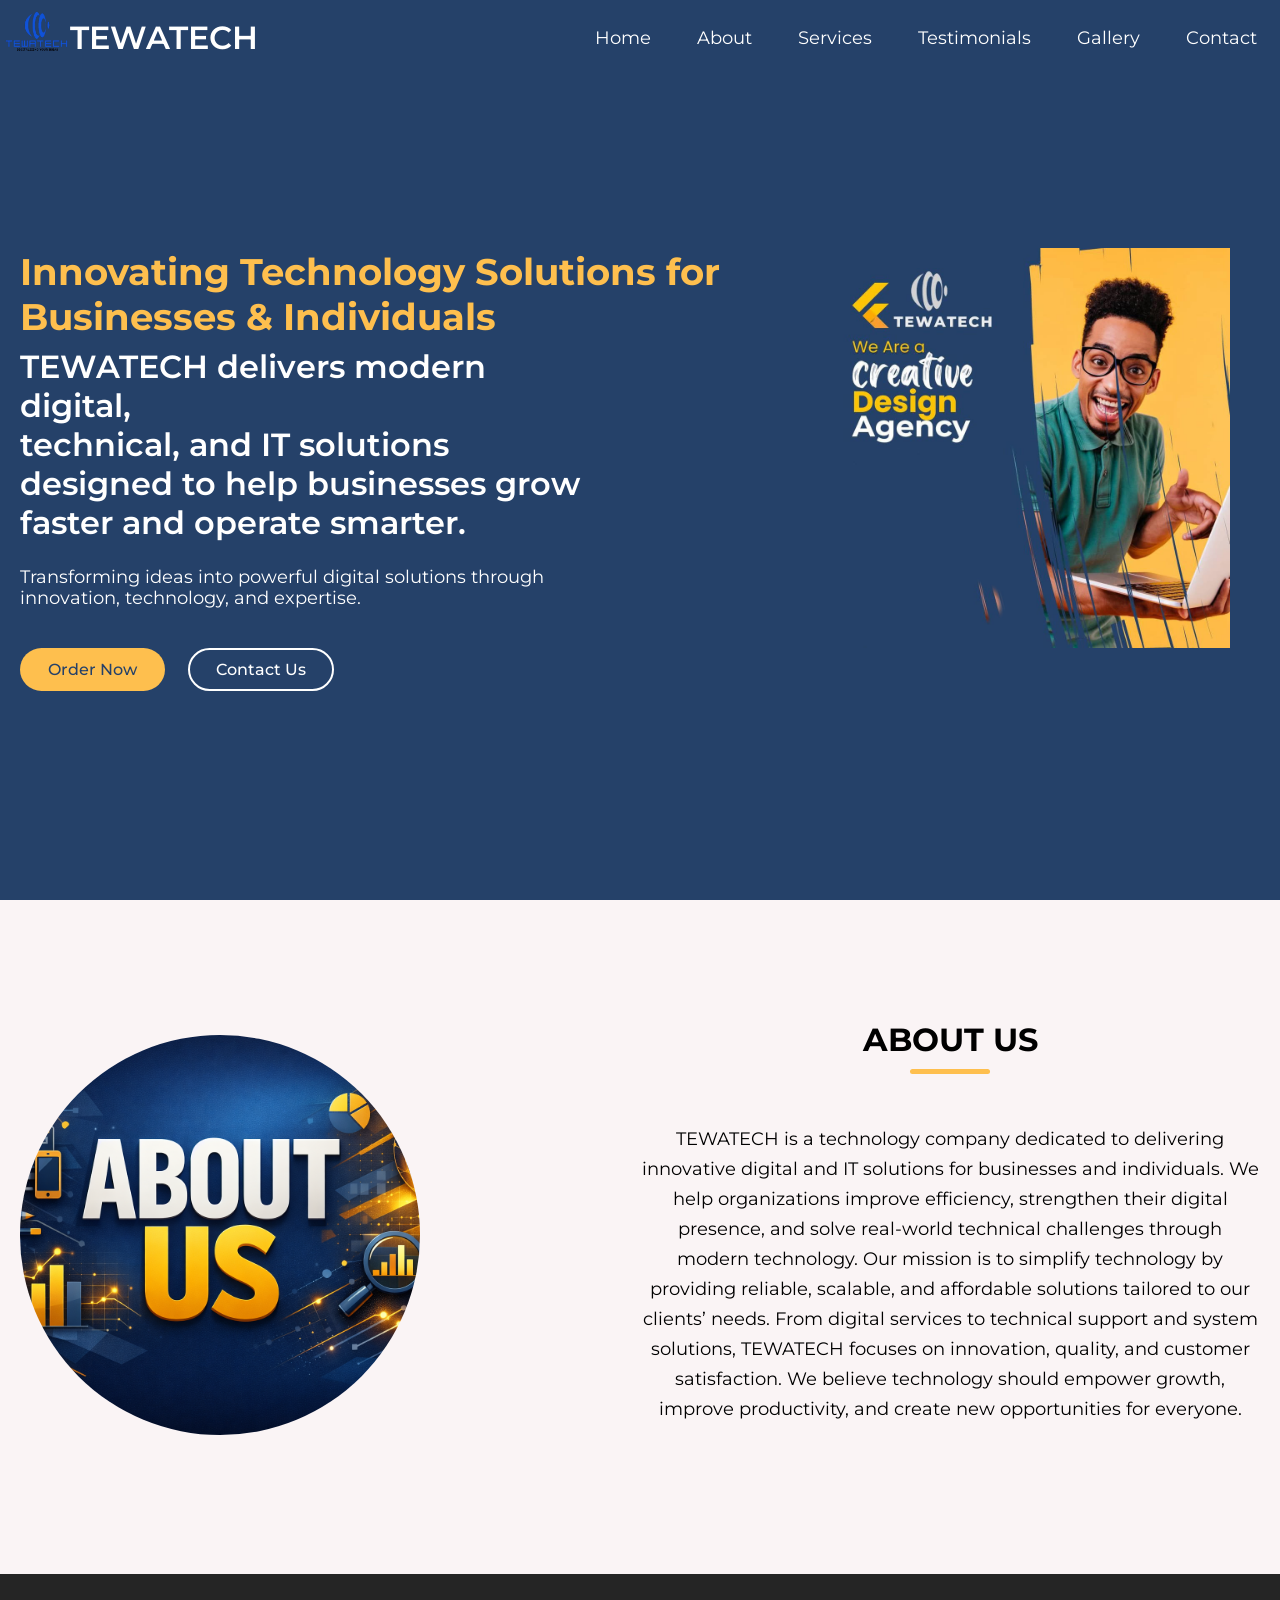
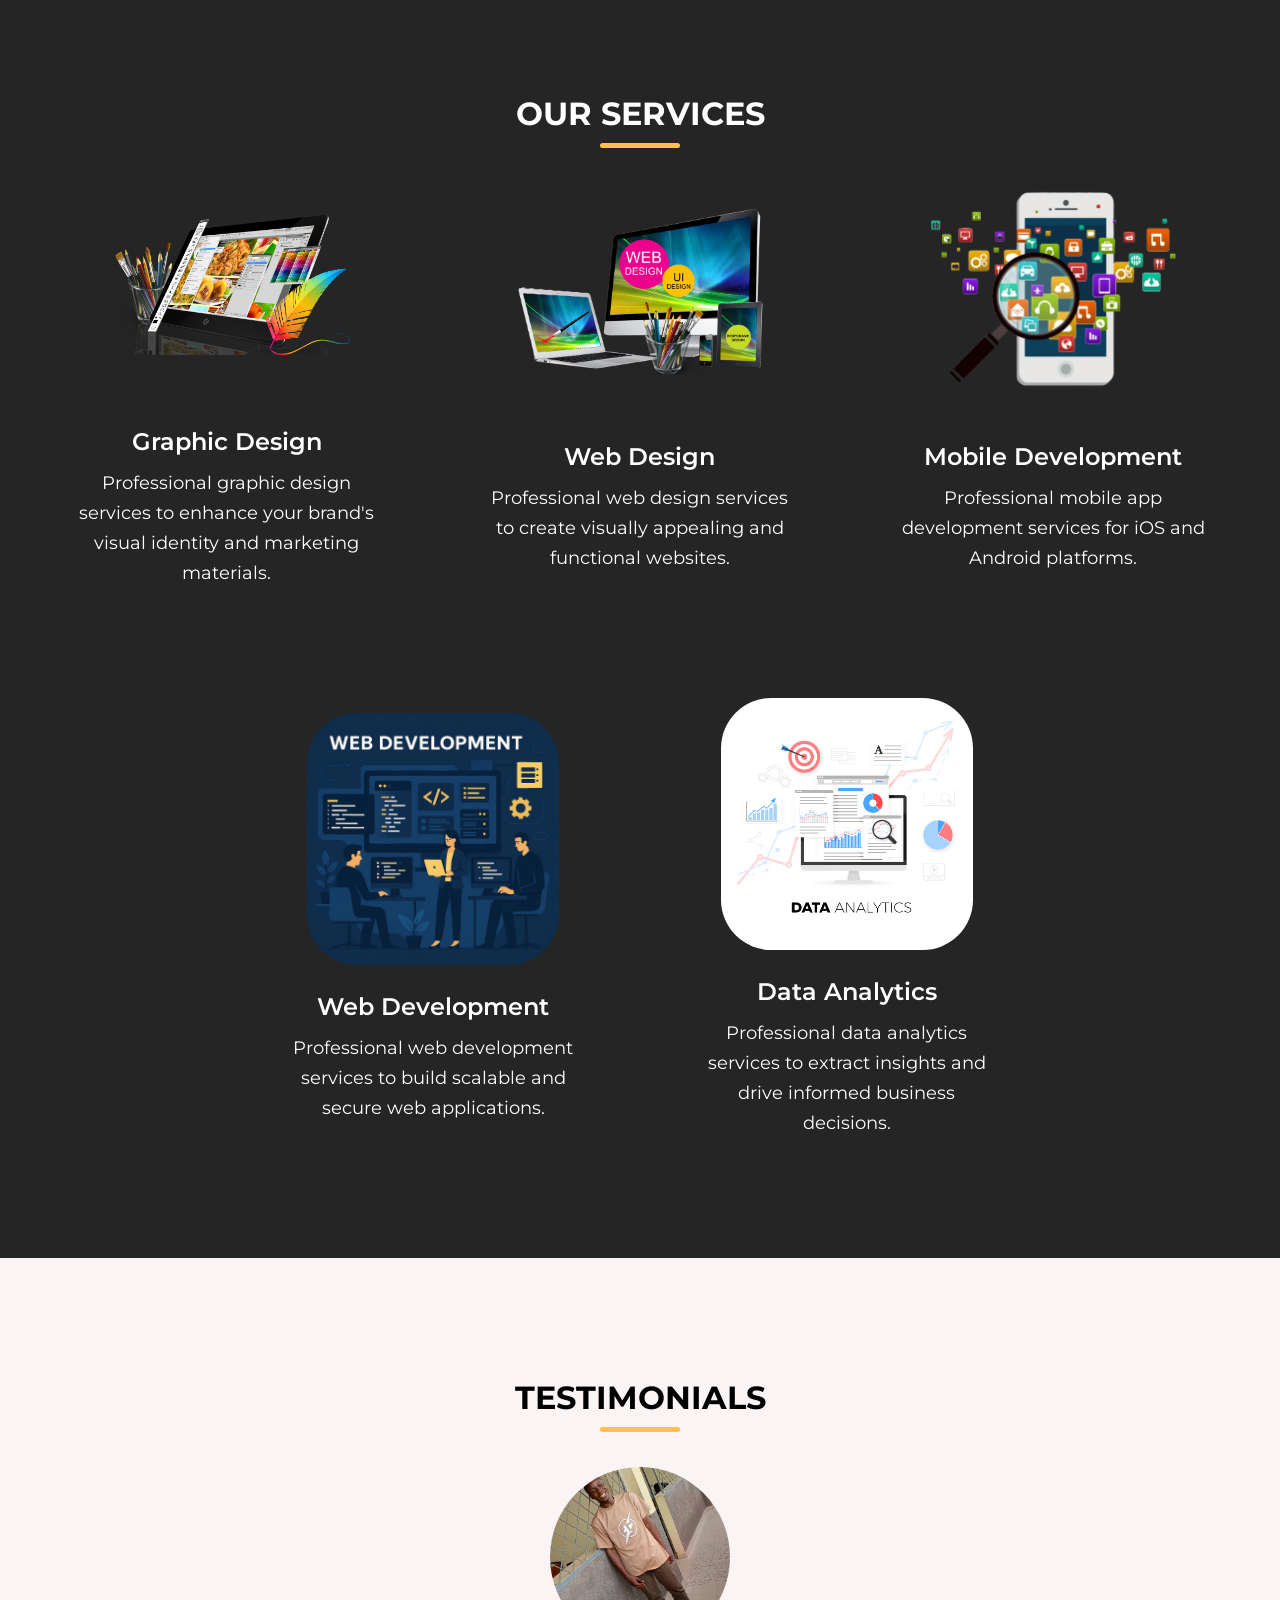
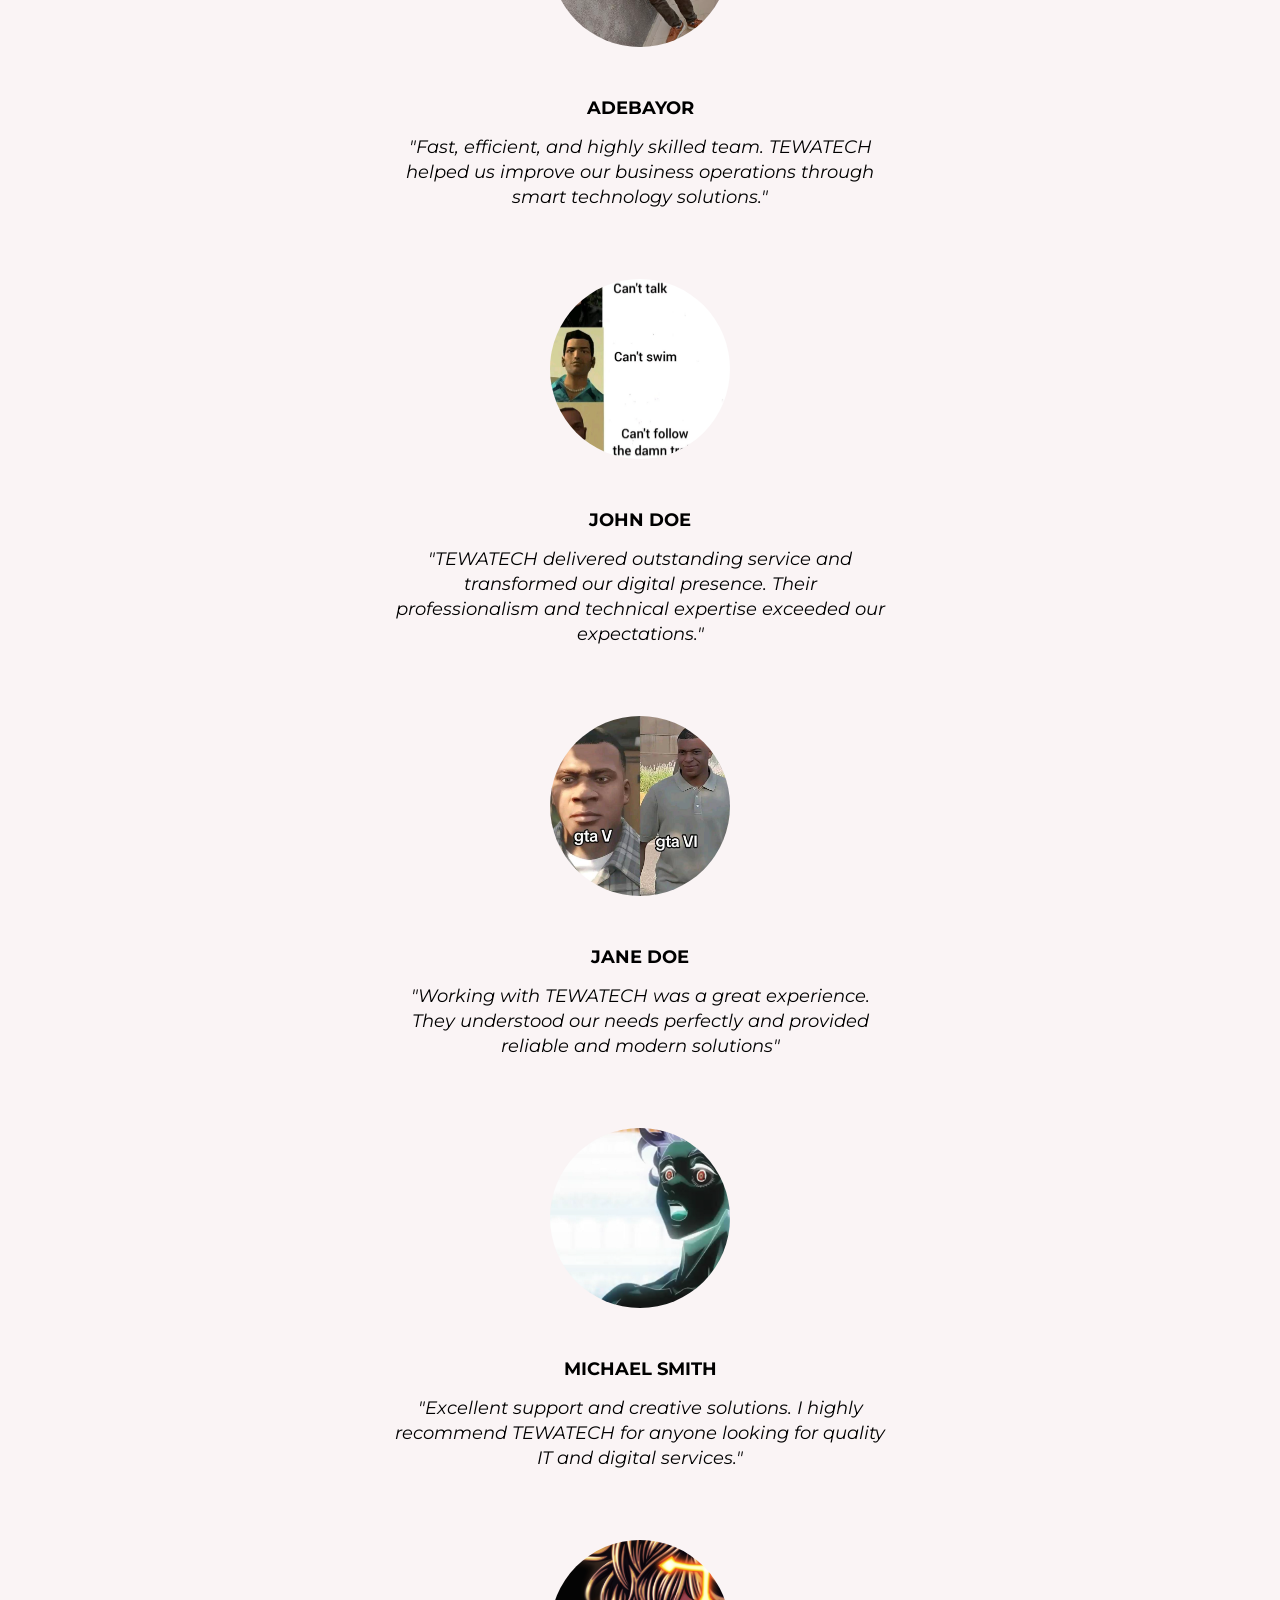
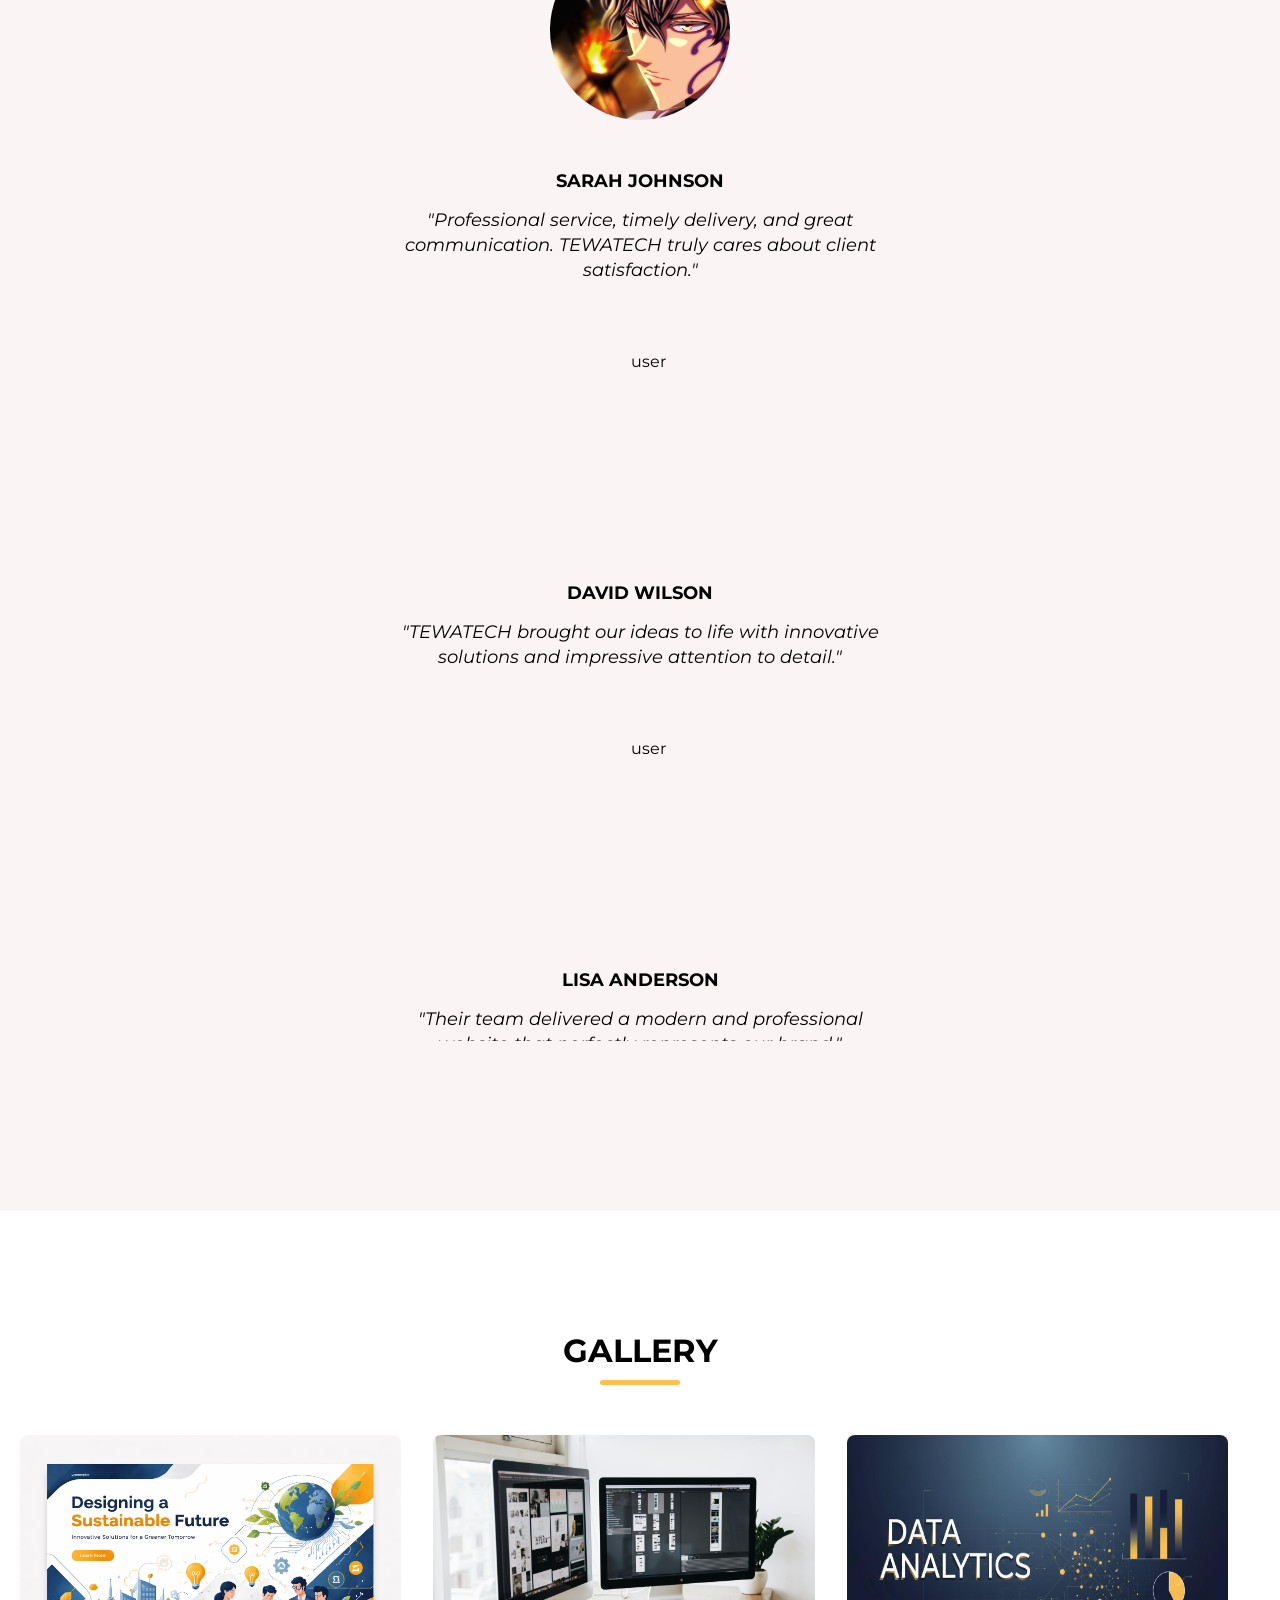
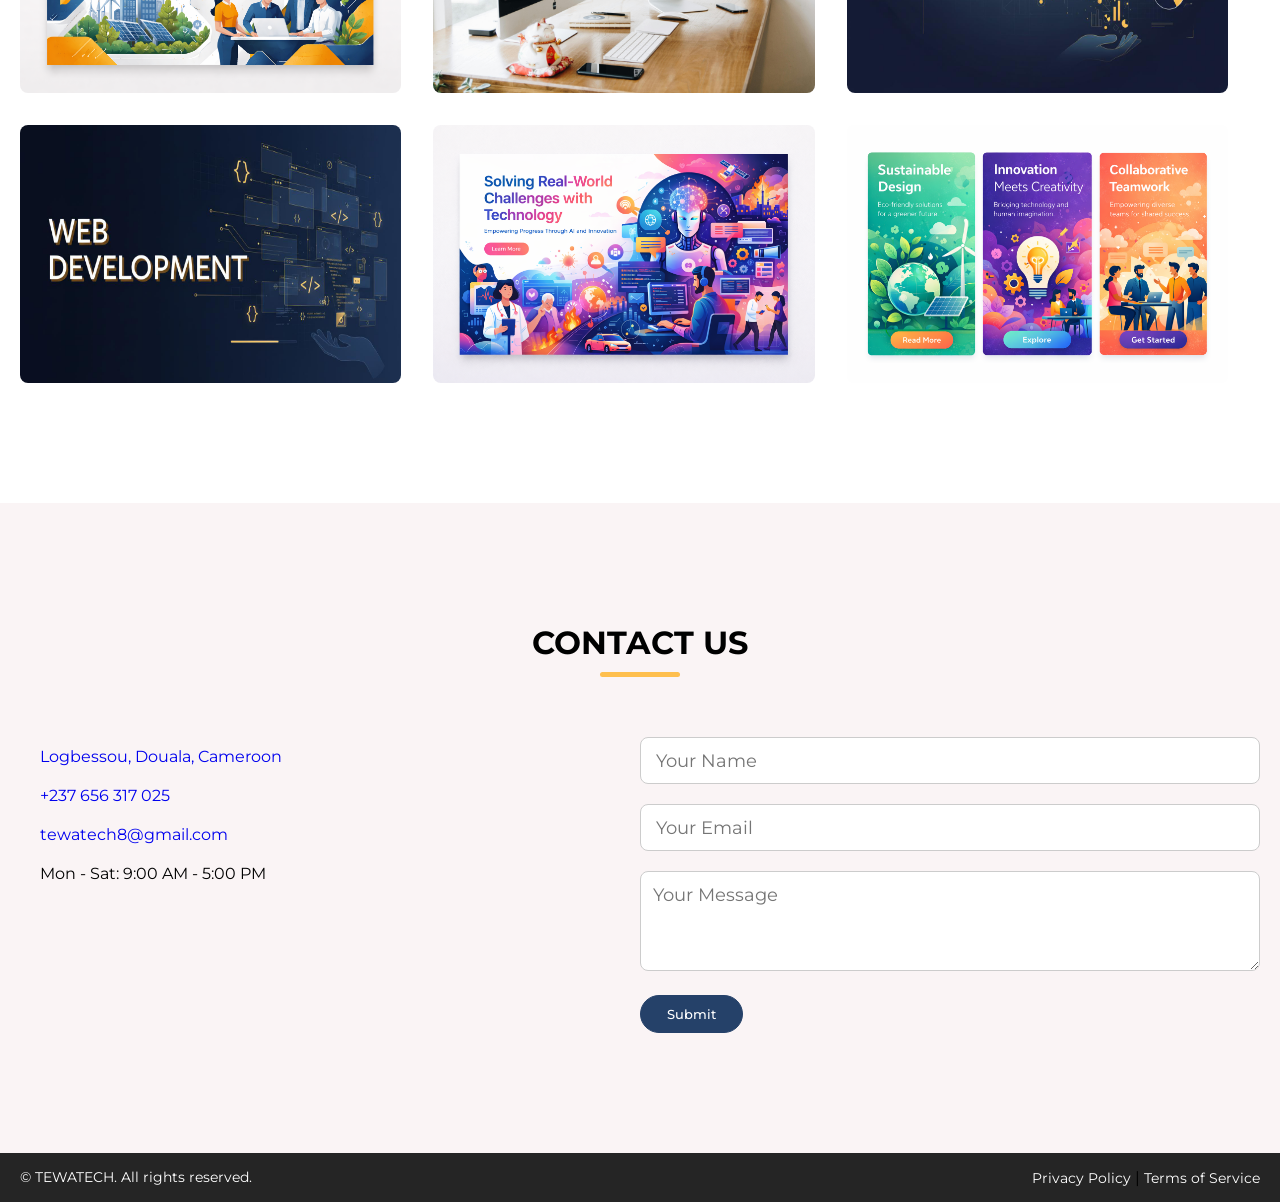
==== commit 911f8564: "about page and gallery page updated" ====
--- a/index.html
+++ b/index.html
@@ -4,7 +4,7 @@
     <meta charset="UTF-8">
     <meta name="viewport" content="width=device-width, initial-scale=1.0">
     <title>TEWATECH</title>
-    <link rel="stylesheet" href="../css/style.css">
+    <link rel="stylesheet" href="./css/style.css">
 
     <!-- Linking font awesome for icons  -->
     <link rel="stylesheet" href="https://cdnjs.cloudflare.com/ajax/libs/font-awesome/7.0.1/css/all.min.css">
@@ -23,7 +23,10 @@
         </a>
         <ul class="nav-menu">
 
-            <button id="menu-close-button" class="fas fa-times"></button>
+            <li>
+            <button id="menu-close-button"  aria-label="Close menu" class="fas fa-times"></button>
+
+            </li>
             <li class="nav-item">
                 <a href="#home" class="nav-link">Home</a>
             </li>
@@ -40,12 +43,12 @@
             </li>
         </ul>
 
-        <button id="menu-open-button" class="fas fa-bars"></button>
+        <button id="menu-open-button"  aria-label="Open menu" class="fas fa-bars"></button>
     </nav>
     </header>
 
     <main>
-<!-- Hero section  -->
+        <!-- Hero section  -->
         <section class="hero-section" id="home">
             <div class="section-content">
                 <div class="hero-details">
@@ -86,7 +89,7 @@
 
                 </div>
                 <div class="hero-image-wrapper">
-                    <img src="./images/tewatech.jpg" alt="Hero" class="hero-image">
+                    <img src="./images/home.jpg" alt="Hero" class="hero-image">
                 </div>
             </div>
         </section>
@@ -95,7 +98,7 @@
         <section class="about-section" id="about">
            <div class="section-content">
             <div class="about-image-wrapper">
-                <img src="./images/T2.jpg" alt="" class="about-image">
+                <img src="./images/about1.png" alt="" class="about-image">
             </div>
             <div class="about-details">
                 <h2 class="section-title">About Us</h2>
@@ -105,8 +108,9 @@
 
 We believe technology should empower growth, improve productivity, and create new opportunities for everyone.</p>
 <div class="social-link-list">
-    <a href="https://www.facebook.com/tewatech/" class="social-link"><i class="fab fa-facebook-f"></i></a>
-    <a href="https://wa.me/237656317025" class="social-link"><i class="fab fa-whatsapp"></i></a>
+    <a href="https://www.facebook.com/tewatech/" rel="noopener noreferrer" aria-label="Visit our Facebook page" class="social-link"><i class="fab fa-facebook-f"></i></a>
+    <a href="https://wa.me/237656317025" rel="noopener noreferrer"
+   aria-label="Chat with us on WhatsApp" class="social-link"><i class="fab fa-whatsapp"></i></a>
     <!-- <a href="#" class="social-link"><i class="fab fa-instagram"></i></a> -->
 </div>
             </div>
@@ -134,12 +138,12 @@
                         <p class="text">Professional mobile app development services for iOS and Android platforms.</p>
                     </li>
                     <li class="service-item">
-                        <img src="./images/web.jpeg" style="border-radius: 20%;" alt="Web Development" class="service-image">
+                        <img src="./images/web.jpeg" id="id" alt="Web Development" class="service-image">
                         <h3 class="name">Web Development</h3>
                         <p class="text">Professional web development services to build scalable and secure web applications.</p>
                     </li>
                     <li class="service-item">
-                        <img src="./images/data-ana.avif" style="border-radius: 20%;" alt="Data Analytics" class="service-image">
+                        <img src="./images/data-ana.avif" id="id" alt="Data Analytics" class="service-image">
                         <h3 class="name">Data Analytics</h3>
                         <p class="text">Professional data analytics services to extract insights and drive informed business decisions.</p>
                     </li>
@@ -201,22 +205,22 @@
             <div class="section-content">
                 <ul class="gallery-list">
                     <li class="gallery-item">
-                        <img src="../images/gallery6.jpg" alt="Gallery" class="gallery-image">
-                    </li>
-                    <li class="gallery-item">
-                        <img src="../images/gallery1.jpg" alt="Gallery" class="gallery-image">
-                    </li>
-                    <li class="gallery-item">
-                        <img src="../images/gallery2.jpg" alt="Gallery" class="gallery-image">
-                    </li>
-                    <li class="gallery-item">
-                        <img src="../images/gallery3.jpg" alt="Gallery" class="gallery-image">
-                    </li>
-                    <li class="gallery-item">
-                        <img src="../images/gallery4.jpg" alt="Gallery" class="gallery-image">
-                    </li>
-                    <li class="gallery-item">
-                        <img src="../images/gallery5.jpg" alt="Gallery" class="gallery-image">
+                        <img src="./images/gallery6.png" alt="Gallery" class="gallery-image">
+                    </li>
+                    <li class="gallery-item">
+                        <img src="./images/gallery11.jpg" alt="Gallery" class="gallery-image">
+                    </li>
+                    <li class="gallery-item">
+                        <img src="./images/gallery2.jpg" alt="Gallery" class="gallery-image">
+                    </li>
+                    <li class="gallery-item">
+                        <img src="./images/gallery3.jpg" alt="Gallery" class="gallery-image">
+                    </li>
+                    <li class="gallery-item">
+                        <img src="./images/gallery.png" alt="Gallery" class="gallery-image">
+                    </li>
+                    <li class="gallery-item">
+                        <img src="./images/gallery5.png" alt="Gallery" class="gallery-image">
                     </li>
                 </ul>
             </div>
@@ -229,11 +233,11 @@
                 <ul class="contact-info-list">
                     <li class="contact-info">
                         <i class="fa-solid fa-location-crosshairs"></i>
-                        <p><a href="https://www.google.com/maps/search/?api=1&query=Logbessou,+Douala,+Cameroon" target="_blank">Logbessou, Douala, Cameroon</a></p>
+                        <p><a rel="noopener" href="https://www.google.com/maps/search/?api=1&query=Logbessou,+Douala,+Cameroon" target="_blank">Logbessou, Douala, Cameroon</a></p>
                     </li>
                     <li class="contact-info">
                         <i class="fa-solid fa-phone"></i>
-                        <p><a href="tel:+237656317025">+237 656 317 025</a></p>
+                        <p><a href="tel:+237656317025" rel="noopener">+237 656 317 025</a></p>
                     </li>
                     <li class="contact-info">
                         <i class="fa-solid fa-envelope"></i>
@@ -260,12 +264,14 @@
                 <p class="copyright-text">&copy; <span id="year"></span> TEWATECH. All rights reserved.</p>
                 
                 <div class="social-link-list">
-    <a href="https://www.facebook.com/tewatech/" class="social-link"><i class="fab fa-facebook-f"></i></a>
-    <a href="https://wa.me/237656317025" class="social-link"><i class="fab fa-whatsapp"></i></a>
+    <a href="https://www.facebook.com/tewatech/" rel="noopener noreferrer"
+   aria-label="Visit our Facebook page" class="social-link"><i class="fab fa-facebook-f"></i></a>
+    <a href="https://wa.me/237656317025" rel="noopener noreferrer"
+   aria-label="Chat with us on WhatsApp" class="social-link"><i class="fab fa-whatsapp"></i></a>
     <!-- <a href="#" class="social-link"><i class="fab fa-instagram"></i></a> -->
 </div>
 <p class="policy-text">
-    <a href="#" class="policy-link">Privacy Policy</a> | <a href="#" class="policy-link">Terms of Service</a>
+    <a href="./privacy-policy.html" class="policy-link">Privacy Policy</a> | <a href="#" class="policy-link">Terms of Service</a>
 </p>
             </div>
           </footer>
@@ -274,9 +280,10 @@
     <!-- link for swiper js for slider functionality   -->
     <script src="https://cdn.jsdelivr.net/npm/swiper@12/swiper-bundle.min.js"></script>
 
+    <!-- Link for Emailjs for sending email directly to the comapany -->
     <script src="https://cdn.jsdelivr.net/npm/emailjs-com@3/dist/email.min.js"></script>
 
     <!-- linking custon script  -->
-    <script src="../js/script.js"></script>
+    <script src="./js/script.js"></script>
 </body>
 </html>
--- a/css/style.css
+++ b/css/style.css
@@ -8,6 +8,8 @@
     box-sizing: border-box;
 
 }
+
+#id{border-radius: 20%;}
 
 
 /* ===== MODAL BACKGROUND ===== */
@@ -31,6 +33,7 @@
   top: 0;
   width: 100%;
   height: 100%;
+  -webkit-backdrop-filter: blur(5px);
   backdrop-filter: blur(5px);
   background-color: rgba(0,0,0,0.5);
 }
@@ -217,8 +220,8 @@
 }
 
 .logo-text img {
-    height: 55px;
-    width: 55px;
+    height: 65px;
+    width: 65px;
     object-fit: contain;
     border-radius: 50%;
 }
@@ -430,6 +433,7 @@
 .testimonials-section .testimonial{
     display: flex;
     padding: 35px;
+    -webkit-user-select: none;
     user-select: none;
     flex-direction: column;
     align-items: center;
@@ -567,7 +571,7 @@
 
 .footer-section{
     background:var(--black-color);
-    padding: 20px 0;
+    padding: 15px 0;
 }
 .footer-section .section-content{
     display: flex;
@@ -628,9 +632,11 @@
         top:0;
         height:100%;
         width:100%;
+        -webkit-backdrop-filter: blur(10px);
         backdrop-filter:blur(5px);
         background:rgba(0,0,0,0.2);
     }
+
 
     .navbar #menu-close-button{
         position: absolute;
@@ -672,6 +678,7 @@
         gap:50px;
         padding:30px 20px 20px;
         text-align: center;
+        padding-top: 60px;
     }
 
     .hero-section .hero-details :is(.subtitle,.description, .about-section .about-details, .contact-section .contact-form){
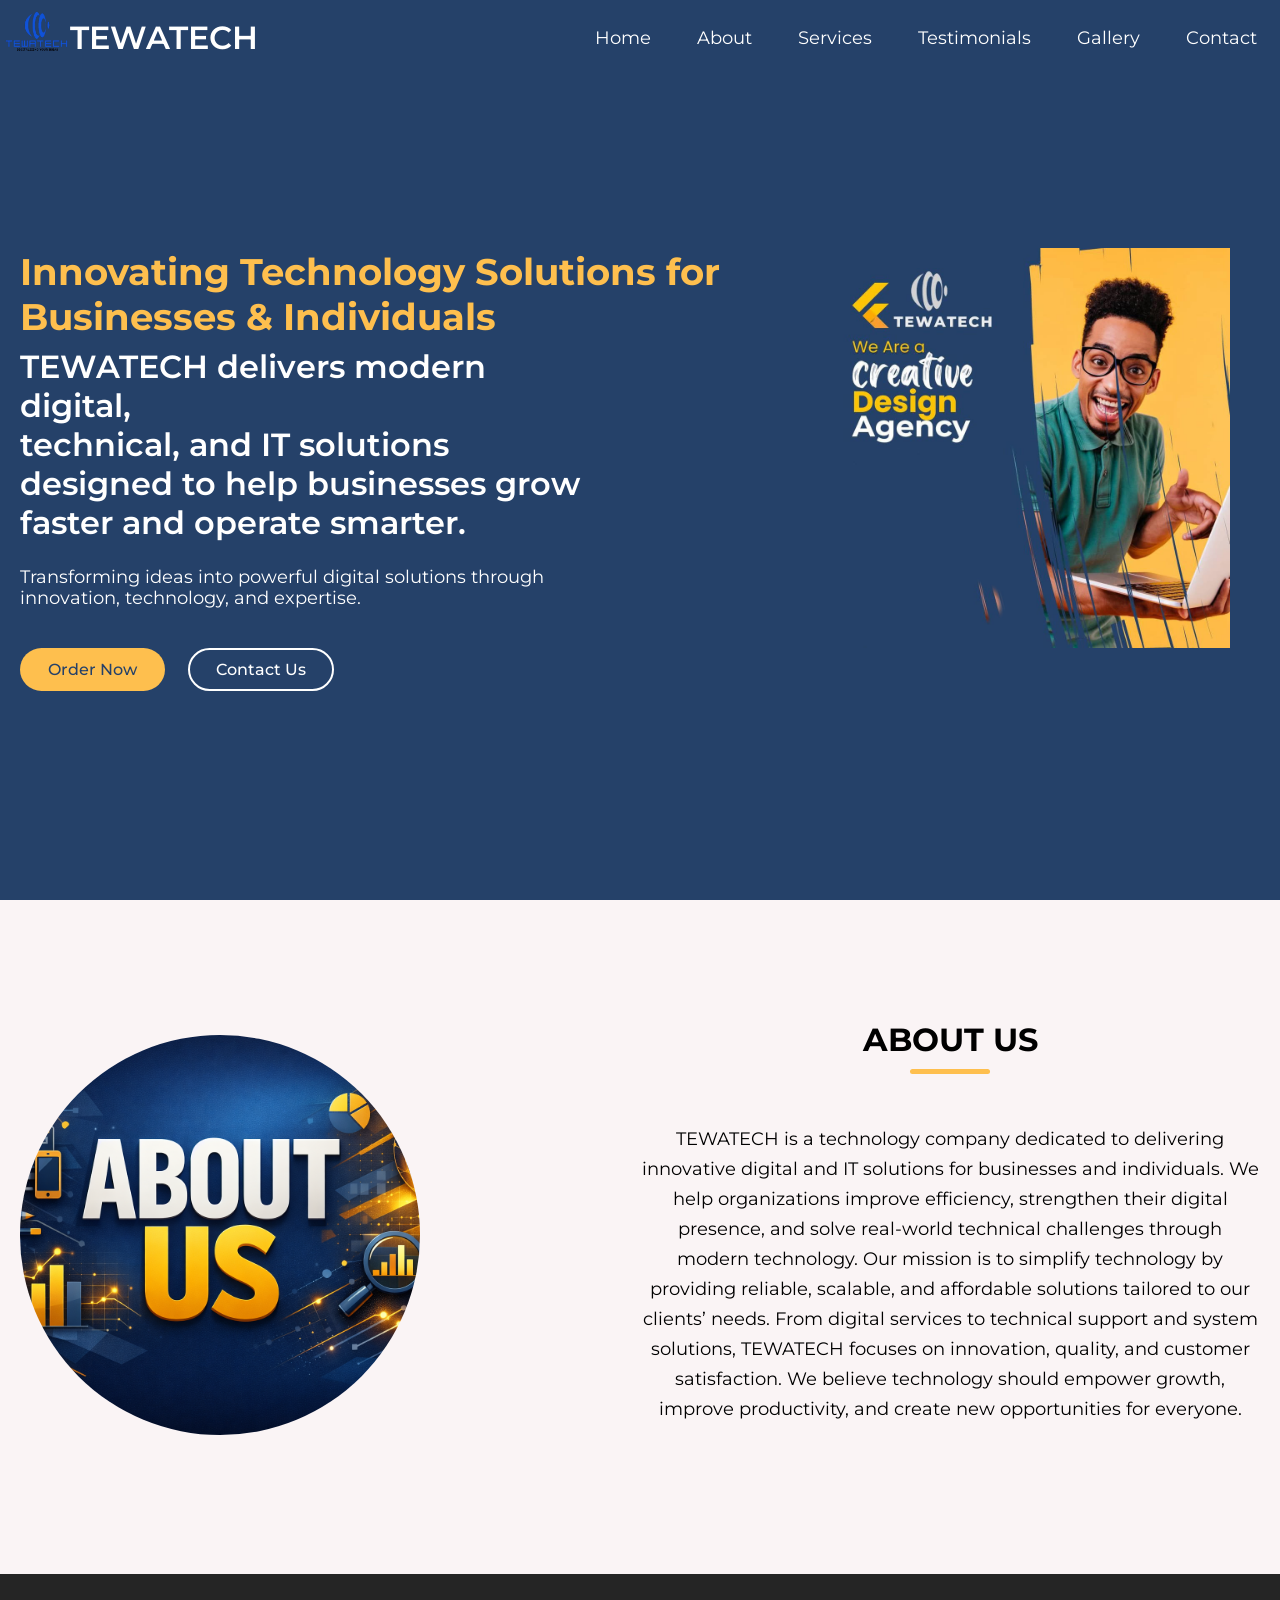
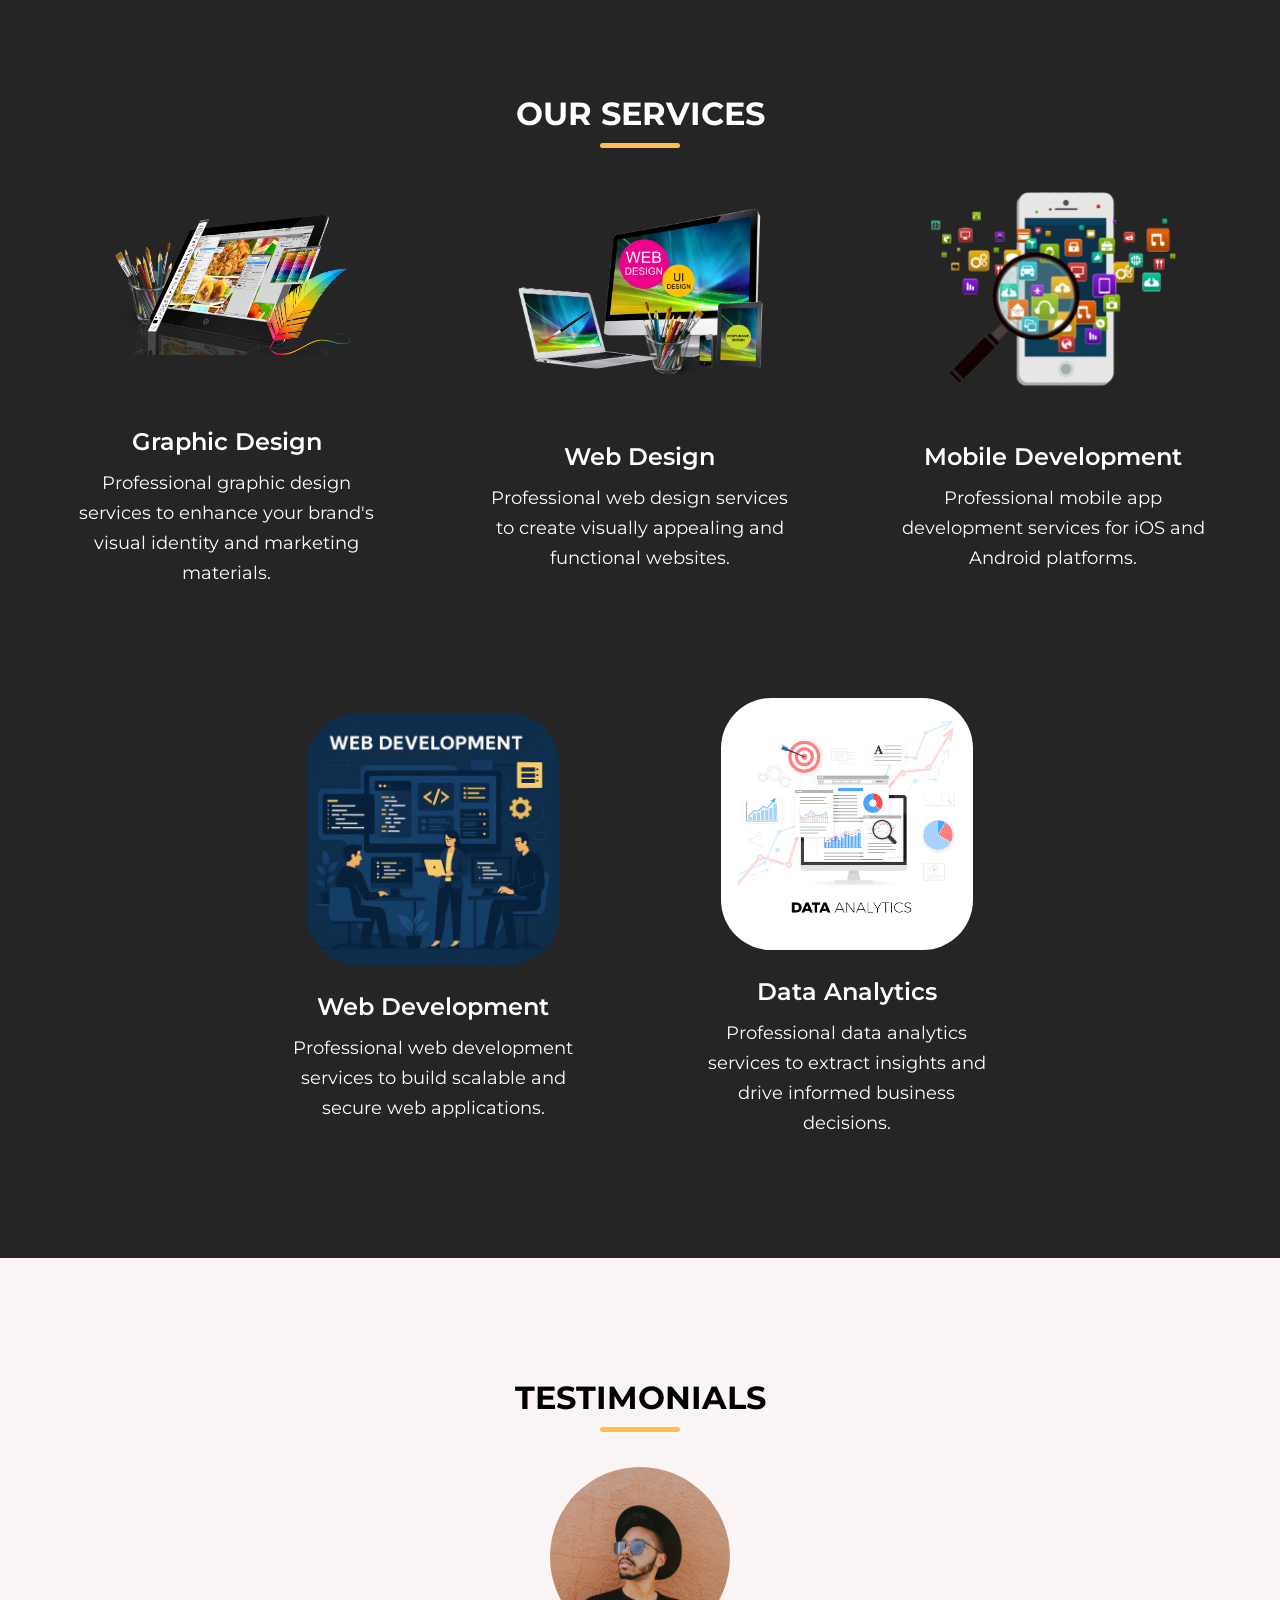
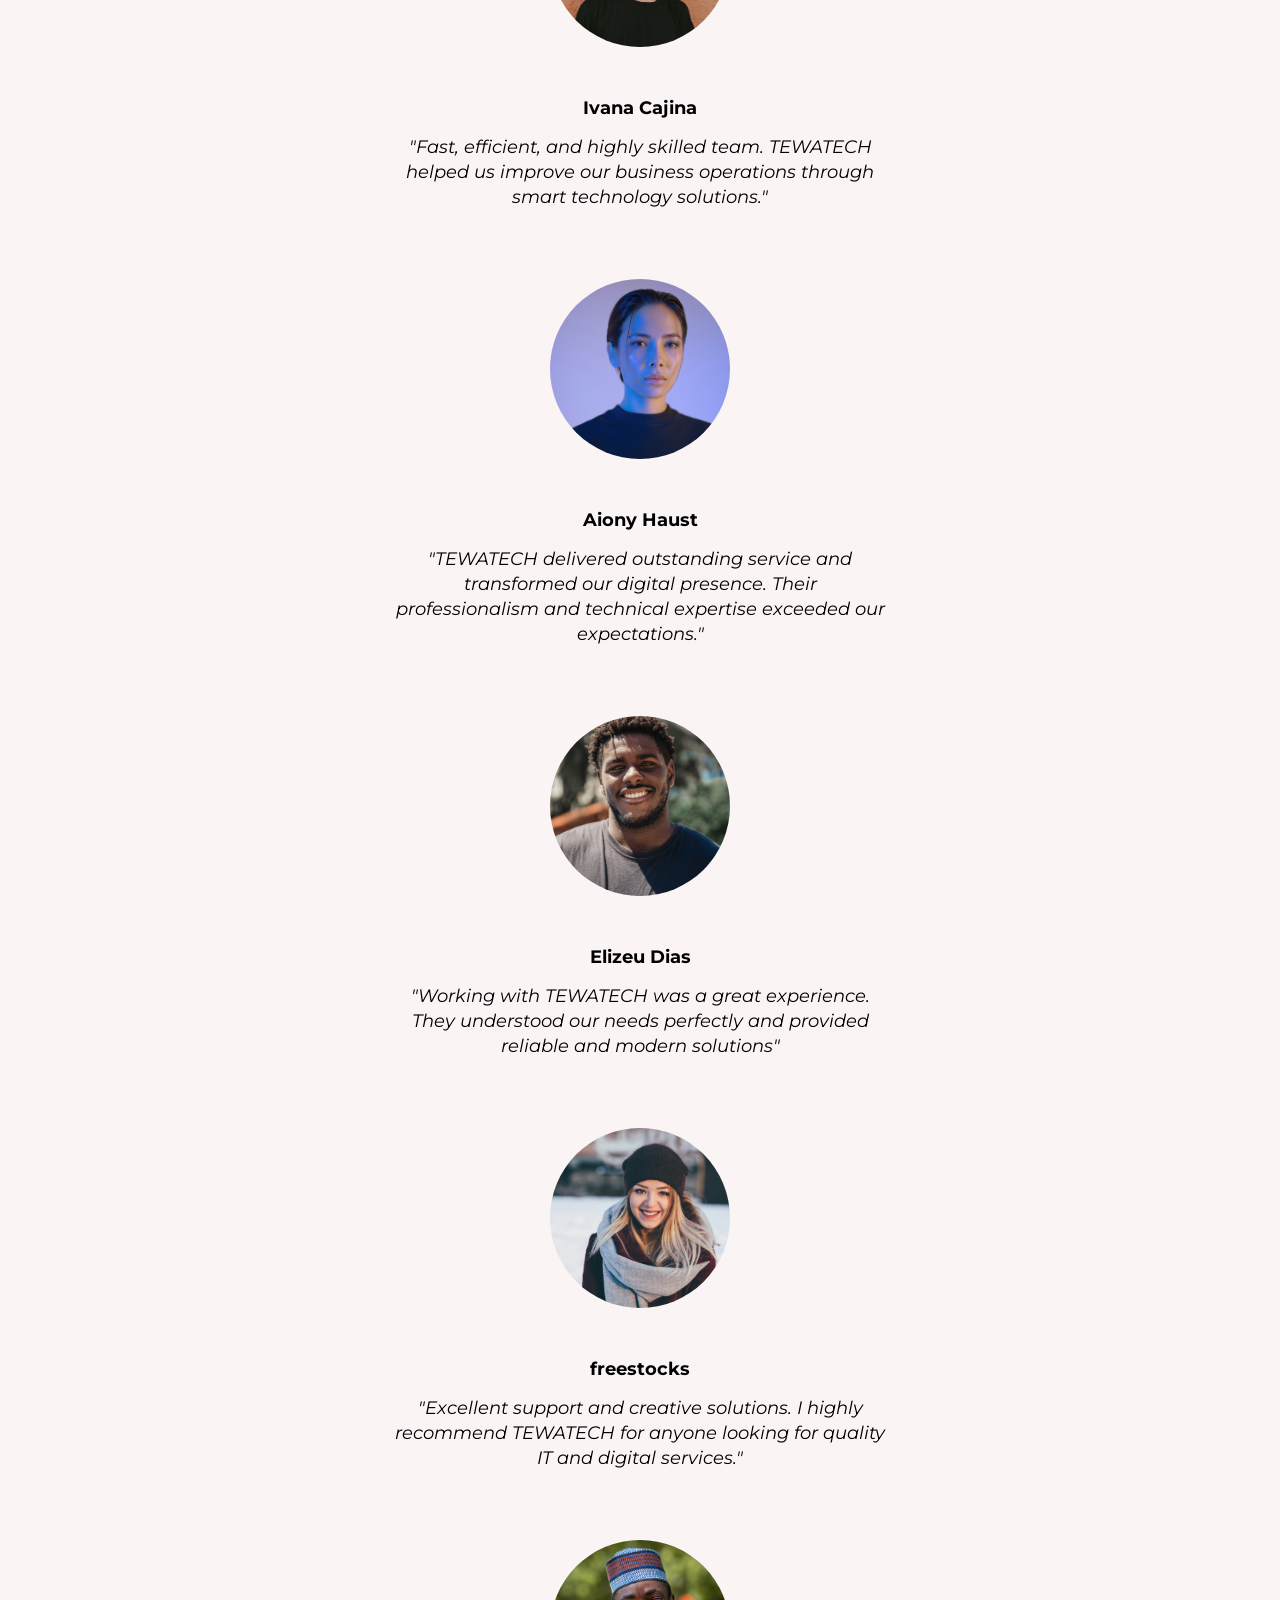
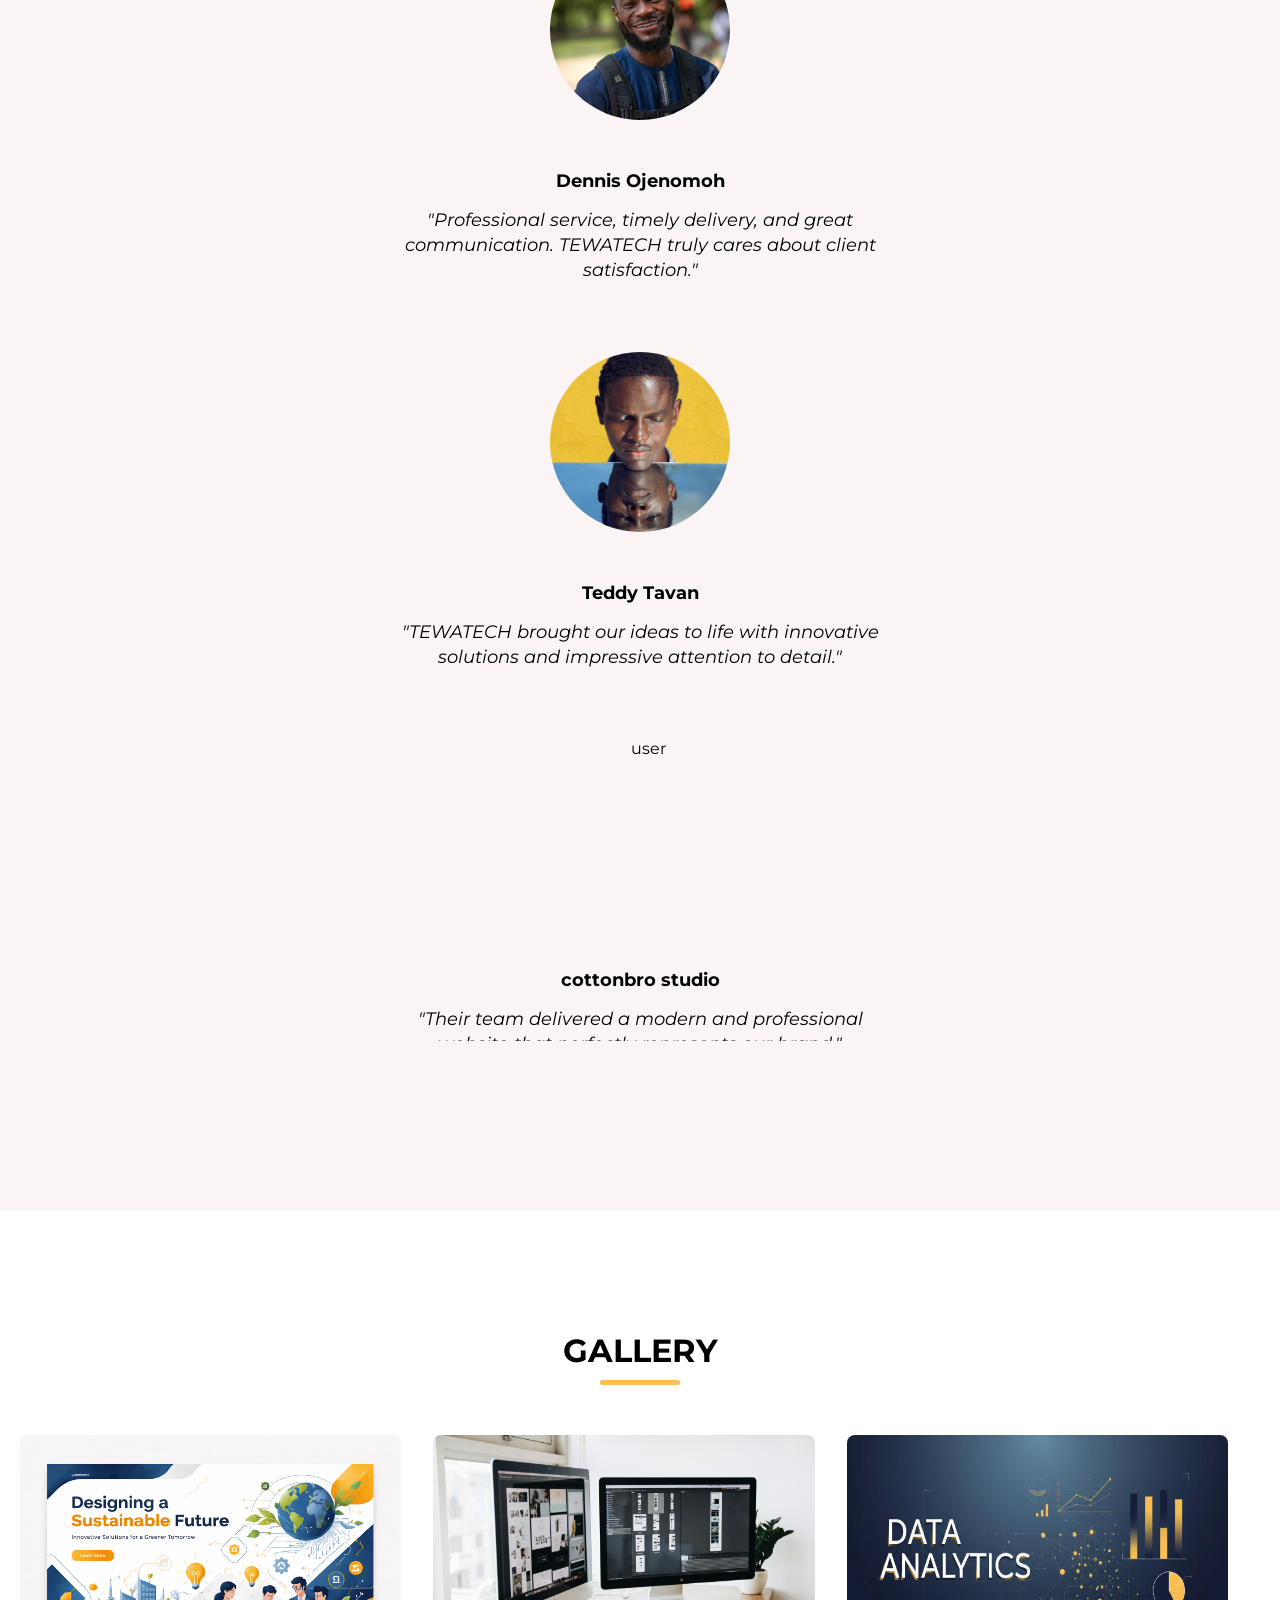
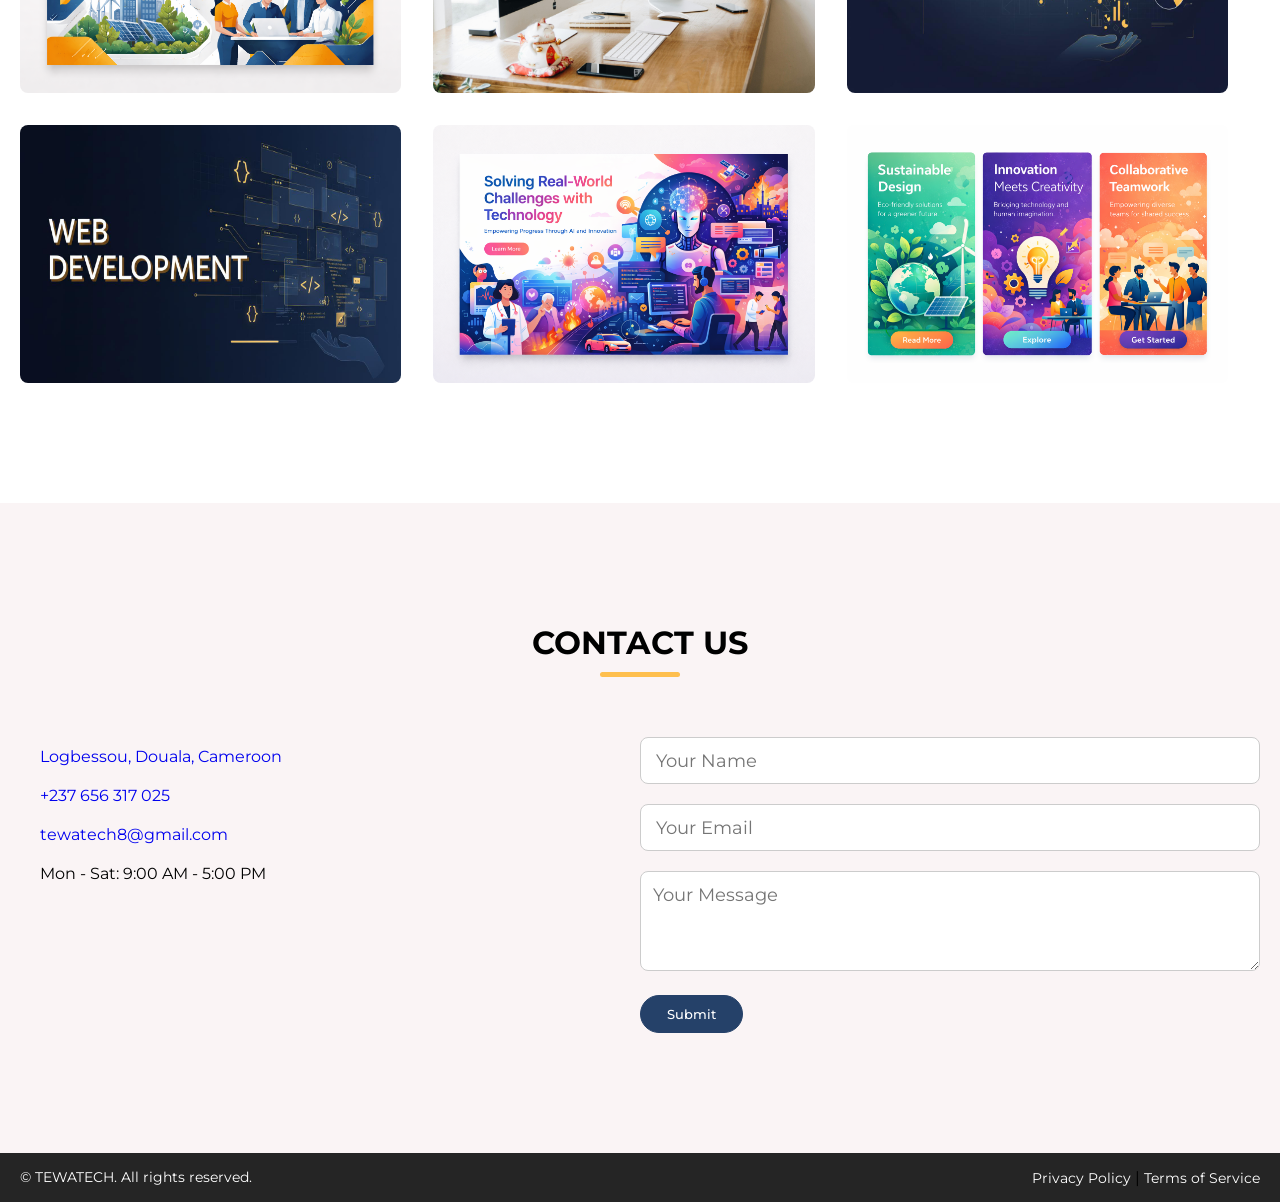
==== commit bde33a99: "almost everything completed updated" ====
--- a/index.html
+++ b/index.html
@@ -17,7 +17,7 @@
         <nav class="navbar section-content">
         <a href="#" class="nav-logo">
             <h2 class="logo-text">
-    <img src="./images/teawtech-removebg-preview.png" alt="TEWATECH Logo">
+    <img src="./images/logo.png" alt="TEWATECH Logo">
     <span>TEWATECH</span>
 </h2>
         </a>
@@ -160,32 +160,32 @@
                         <ul class="testimonials-list swiper-wrapper">
                             <li class="testimonial swiper-slide">
                                 <img src="./images/user.jpg" alt="user" class="user-image">
-                                <h3 class="name">ADEBAYOR</h3>
+                                <h3 class="name"> Ivana Cajina </h3>
                                 <i class="feedback">"Fast, efficient, and highly skilled team. TEWATECH helped us improve our business operations through smart technology solutions."</i>
                             </li>
                             <li class="testimonial swiper-slide">
                                 <img src="./images/user1.jpg" alt="user" class="user-image">
-                                <h3 class="name">JOHN DOE</h3>
+                                <h3 class="name">Aiony Haust</h3>
                                 <i class="feedback">"TEWATECH delivered outstanding service and transformed our digital presence. Their professionalism and technical expertise exceeded our expectations."</i>
                             </li><li class="testimonial swiper-slide">
                                 <img src="./images/user2.jpg" alt="user" class="user-image">
-                                <h3 class="name">JANE DOE</h3>
+                                <h3 class="name">Elizeu Dias</h3>
                                 <i class="feedback">"Working with TEWATECH was a great experience. They understood our needs perfectly and provided reliable and modern solutions"</i>
                             </li><li class="testimonial swiper-slide">
-                                <img src="./images/user3.png" alt="user" class="user-image">
-                                <h3 class="name">MICHAEL SMITH</h3>
+                                <img src="./images/user3.jpg" alt="user" class="user-image">
+                                <h3 class="name"> freestocks</h3>
                                 <i class="feedback">"Excellent support and creative solutions. I highly recommend TEWATECH for anyone looking for quality IT and digital services."</i>
                             </li><li class="testimonial swiper-slide">
                                 <img src="./images/user4.jpg" alt="user" class="user-image">
-                                <h3 class="name">SARAH JOHNSON</h3>
+                                <h3 class="name">Dennis Ojenomoh</h3>
                                 <i class="feedback">"Professional service, timely delivery, and great communication. TEWATECH truly cares about client satisfaction."</i>
                             </li><li class="testimonial swiper-slide">
-                                <img src="./images/user5.png" alt="user" class="user-image">
-                                <h3 class="name">DAVID WILSON</h3>
+                                <img src="./images/user5.jpg" alt="user" class="user-image">
+                                <h3 class="name">Teddy Tavan</h3>
                                 <i class="feedback">"TEWATECH brought our ideas to life with innovative solutions and impressive attention to detail."</i>
                             </li><li class="testimonial swiper-slide">
                                 <img src="./images/user6.jpg" alt="user" class="user-image">
-                                <h3 class="name">LISA ANDERSON</h3>
+                                <h3 class="name">cottonbro studio</h3>
                                 <i class="feedback">"Their team delivered a modern and professional website that perfectly represents our brand."</i>
                             </li>
                         </ul>
@@ -271,7 +271,7 @@
     <!-- <a href="#" class="social-link"><i class="fab fa-instagram"></i></a> -->
 </div>
 <p class="policy-text">
-    <a href="./privacy-policy.html" class="policy-link">Privacy Policy</a> | <a href="#" class="policy-link">Terms of Service</a>
+    <a href="./html/privacy-policy.html" class="policy-link">Privacy Policy</a> | <a href="#" class="policy-link">Terms of Service</a>
 </p>
             </div>
           </footer>
